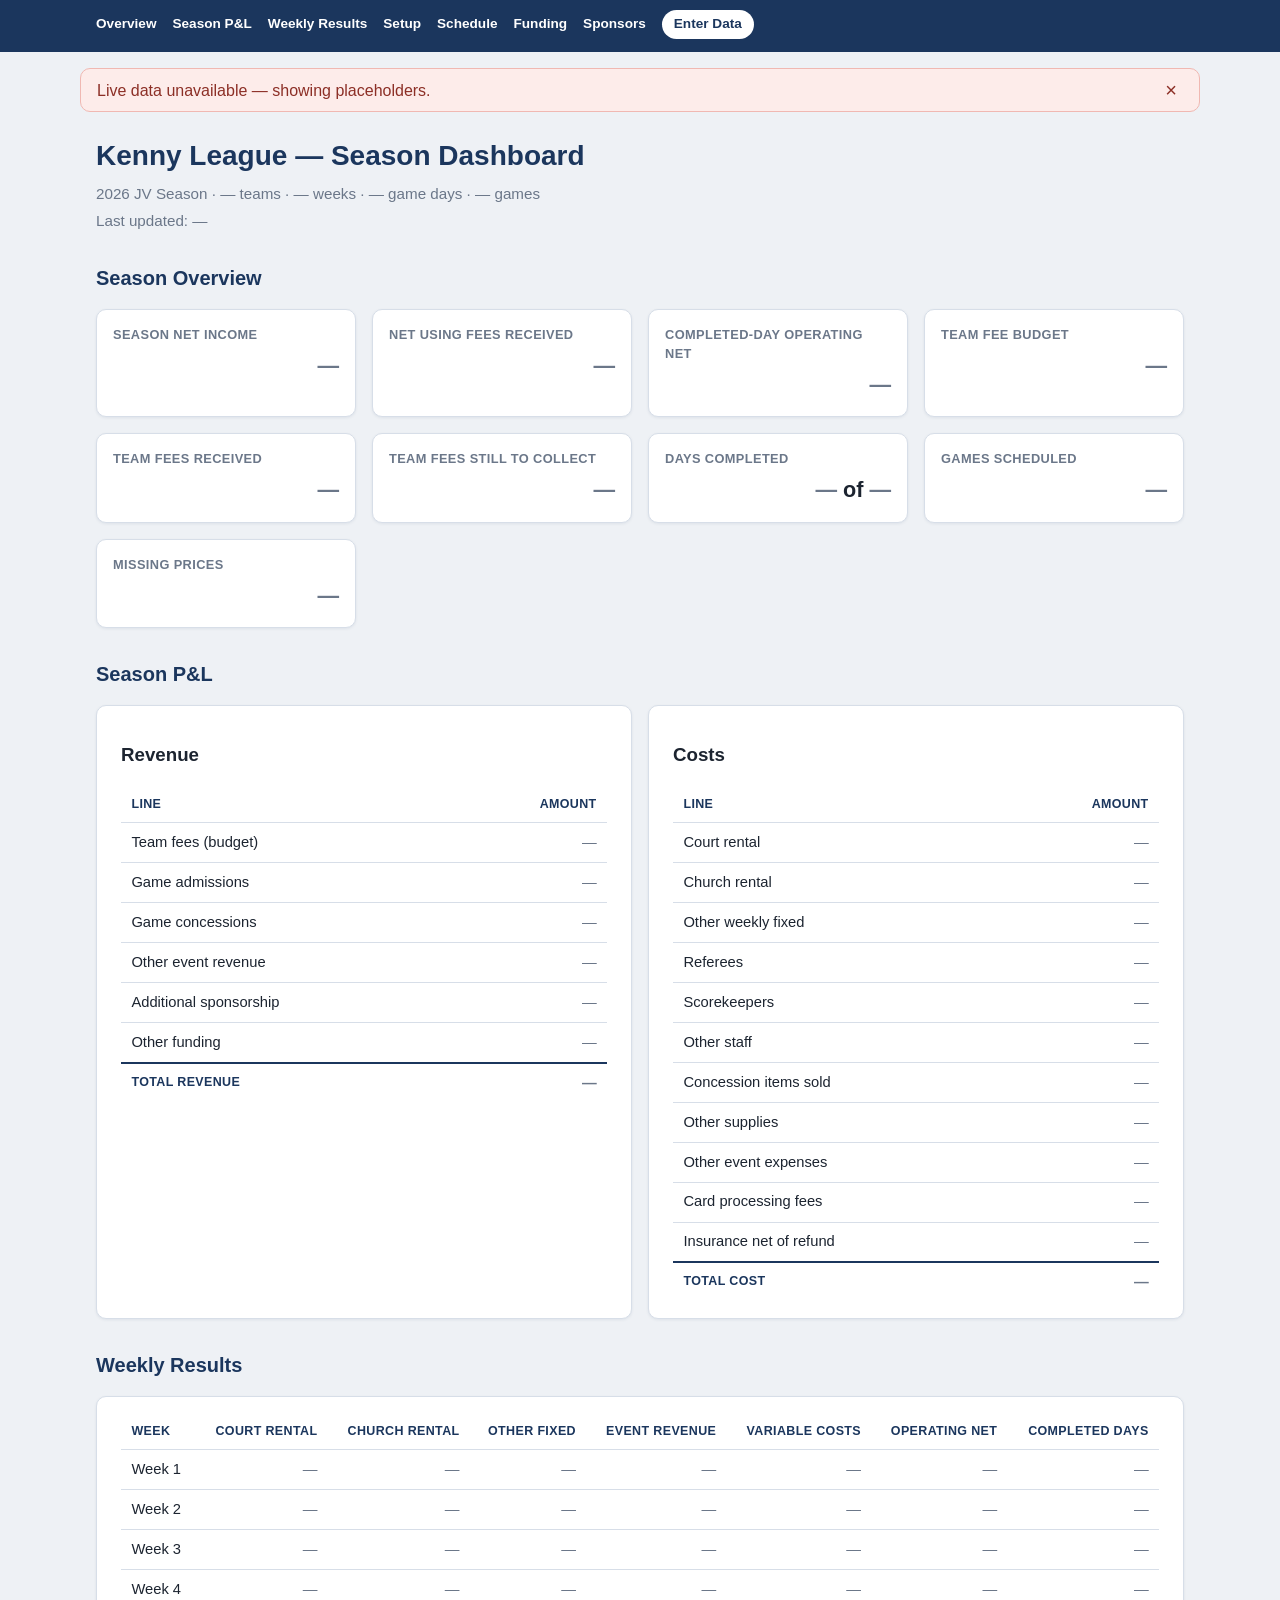
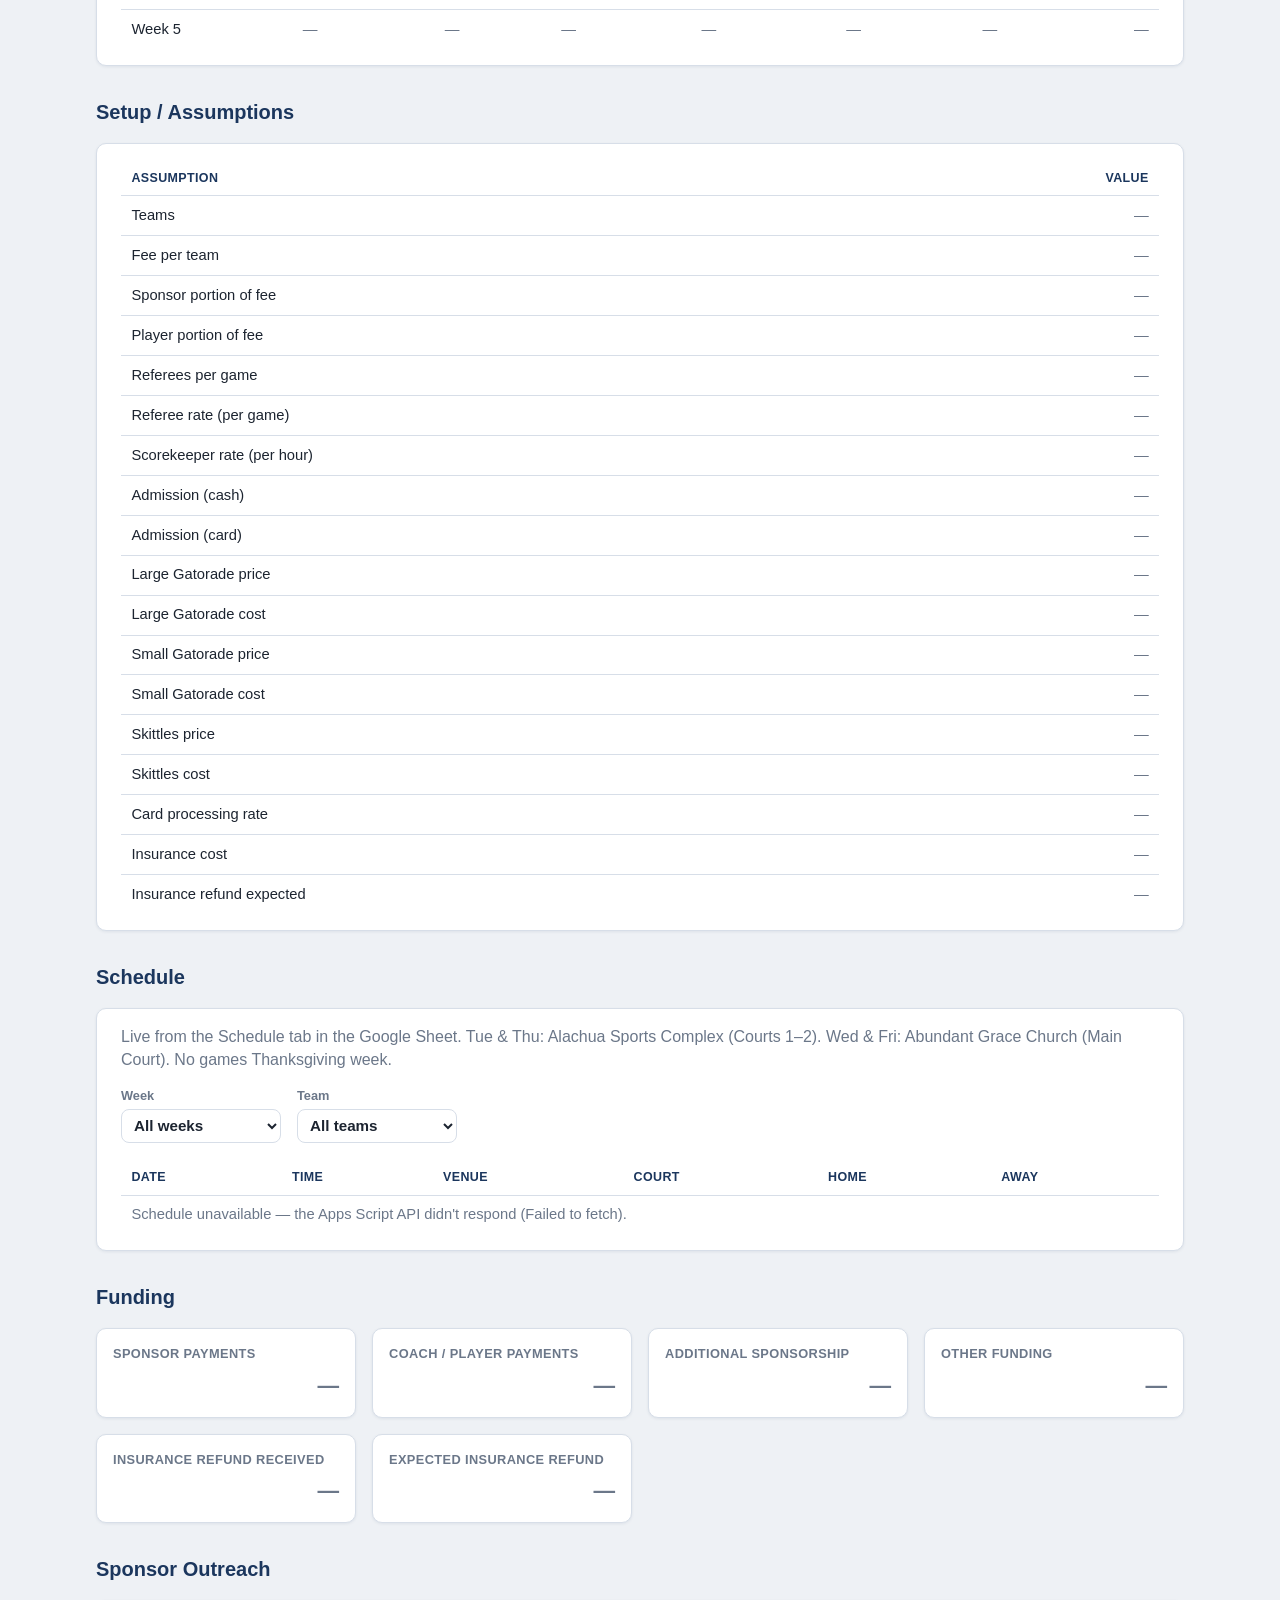
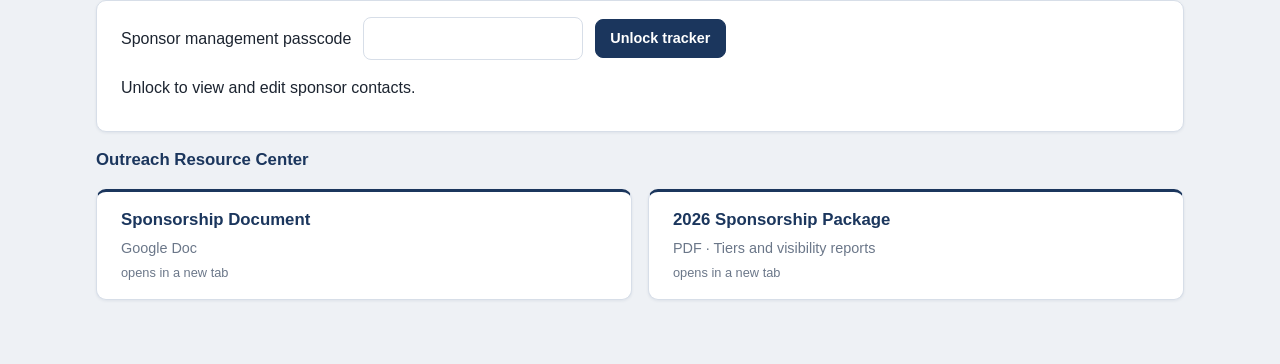
==== index.html @ 4130fac4 "Apps Script team docs, sponsors split, deploy guard" ====
<!DOCTYPE html>
<html lang="en">
<head>
  <meta charset="UTF-8">
  <meta name="viewport" content="width=device-width, initial-scale=1.0">
  <title>Kenny League — Season Dashboard</title>
  <link rel="stylesheet" href="style.css">
  <link rel="stylesheet" href="sponsors.css">
</head>
<body>
  <a class="skip-link" href="#main">Skip to content</a>

  <nav class="site-nav" aria-label="Section">
    <div class="site-nav-inner">
      <a href="#overview">Overview</a>
      <a href="#pnl">Season P&amp;L</a>
      <a href="#weekly">Weekly Results</a>
      <a href="#setup">Setup</a>
      <a href="#schedule">Schedule</a>
      <a href="#funding">Funding</a>
      <a href="#sponsors">Sponsors</a>
      <a href="inputs.html" class="nav-cta">Enter Data</a>
    </div>
  </nav>

  <div id="data-banner" class="data-banner" role="status" hidden>
    <p>Live data unavailable — showing placeholders.</p>
    <button type="button" id="data-banner-dismiss" aria-label="Dismiss">×</button>
  </div>

  <main id="main" class="page">
    <header class="page-header">
      <h1>Kenny League — Season Dashboard</h1>
      <p class="subtitle">
        2026 JV Season ·
        <span class="num placeholder" data-key="teams">—</span> teams ·
        <span class="num placeholder" data-key="weeks">—</span> weeks ·
        <span class="num placeholder" data-key="game_days">—</span> game days ·
        <span class="num placeholder" data-key="games">—</span> games
      </p>
      <p class="last-updated">Last updated: <span class="placeholder" data-key="last_updated">—</span></p>
    </header>

    <!-- ===== START: Season Overview ===== -->
    <section id="overview" class="section">
      <h2>Season Overview</h2>
      <div class="kpi-grid">
        <article class="kpi">
          <p class="kpi-label">Season Net Income</p>
          <p class="kpi-value num placeholder" data-key="season_net" data-signed>—</p>
        </article>
        <article class="kpi">
          <p class="kpi-label">Net Using Fees Received</p>
          <p class="kpi-value num placeholder" data-key="net_fees_received" data-signed>—</p>
        </article>
        <article class="kpi">
          <p class="kpi-label">Completed-Day Operating Net</p>
          <p class="kpi-value num placeholder" data-key="completed_day_net" data-signed>—</p>
        </article>
        <article class="kpi">
          <p class="kpi-label">Team Fee Budget</p>
          <p class="kpi-value num placeholder" data-key="team_fee_budget">—</p>
        </article>
        <article class="kpi">
          <p class="kpi-label">Team Fees Received</p>
          <p class="kpi-value num placeholder" data-key="team_fees_received">—</p>
        </article>
        <article class="kpi">
          <p class="kpi-label">Team Fees Still to Collect</p>
          <p class="kpi-value num placeholder" data-key="team_fees_to_collect">—</p>
        </article>
        <article class="kpi">
          <p class="kpi-label">Days Completed</p>
          <p class="kpi-value num">
            <span class="placeholder" data-key="days_completed">—</span>
            of
            <span class="placeholder" data-key="game_days">—</span>
          </p>
        </article>
        <article class="kpi">
          <p class="kpi-label">Games Scheduled</p>
          <p class="kpi-value num placeholder" data-key="games">—</p>
        </article>
        <article class="kpi">
          <p class="kpi-label">Missing Prices</p>
          <p class="kpi-value num placeholder" data-key="missing_prices">—</p>
        </article>
      </div>
    </section>
    <!-- ===== END: Season Overview ===== -->

    <!-- ===== START: Season P&L ===== -->
    <section id="pnl" class="section">
      <h2>Season P&amp;L</h2>
      <div class="split">
        <div class="card">
          <h3>Revenue</h3>
          <div class="table-wrap">
            <table>
              <thead>
                <tr>
                  <th>Line</th>
                  <th class="num">Amount</th>
                </tr>
              </thead>
              <tbody>
                <tr>
                  <td>Team fees (budget)</td>
                  <td class="num placeholder" data-key="rev_team_fees">—</td>
                </tr>
                <tr>
                  <td>Game admissions</td>
                  <td class="num placeholder" data-key="rev_admissions">—</td>
                </tr>
                <tr>
                  <td>Game concessions</td>
                  <td class="num placeholder" data-key="rev_concessions">—</td>
                </tr>
                <tr>
                  <td>Other event revenue</td>
                  <td class="num placeholder" data-key="rev_other_event">—</td>
                </tr>
                <tr>
                  <td>Additional sponsorship</td>
                  <td class="num placeholder" data-key="rev_add_sponsor">—</td>
                </tr>
                <tr>
                  <td>Other funding</td>
                  <td class="num placeholder" data-key="rev_other_funding">—</td>
                </tr>
                <tr class="total-row">
                  <th scope="row">Total revenue</th>
                  <td class="num placeholder" data-key="rev_total">—</td>
                </tr>
              </tbody>
            </table>
          </div>
        </div>
        <div class="card">
          <h3>Costs</h3>
          <div class="table-wrap">
            <table>
              <thead>
                <tr>
                  <th>Line</th>
                  <th class="num">Amount</th>
                </tr>
              </thead>
              <tbody>
                <tr>
                  <td>Court rental</td>
                  <td class="num placeholder" data-key="cost_court">—</td>
                </tr>
                <tr>
                  <td>Church rental</td>
                  <td class="num placeholder" data-key="cost_church">—</td>
                </tr>
                <tr>
                  <td>Other weekly fixed</td>
                  <td class="num placeholder" data-key="cost_other_fixed">—</td>
                </tr>
                <tr>
                  <td>Referees</td>
                  <td class="num placeholder" data-key="cost_referees">—</td>
                </tr>
                <tr>
                  <td>Scorekeepers</td>
                  <td class="num placeholder" data-key="cost_scorekeepers">—</td>
                </tr>
                <tr>
                  <td>Other staff</td>
                  <td class="num placeholder" data-key="cost_other_staff">—</td>
                </tr>
                <tr>
                  <td>Concession items sold</td>
                  <td class="num placeholder" data-key="cost_concession_items">—</td>
                </tr>
                <tr>
                  <td>Other supplies</td>
                  <td class="num placeholder" data-key="cost_supplies">—</td>
                </tr>
                <tr>
                  <td>Other event expenses</td>
                  <td class="num placeholder" data-key="cost_other_event">—</td>
                </tr>
                <tr>
                  <td>Card processing fees</td>
                  <td class="num placeholder" data-key="cost_card_fees">—</td>
                </tr>
                <tr>
                  <td>Insurance net of refund</td>
                  <td class="num placeholder" data-key="cost_insurance_net">—</td>
                </tr>
                <tr class="total-row">
                  <th scope="row">Total cost</th>
                  <td class="num placeholder" data-key="cost_total">—</td>
                </tr>
              </tbody>
            </table>
          </div>
        </div>
      </div>
    </section>
    <!-- ===== END: Season P&L ===== -->

    <!-- ===== START: Weekly Results ===== -->
    <section id="weekly" class="section">
      <h2>Weekly Results</h2>
      <div class="card">
        <div class="table-wrap">
          <table>
            <thead>
              <tr>
                <th>Week</th>
                <th class="num">Court rental</th>
                <th class="num">Church rental</th>
                <th class="num">Other fixed</th>
                <th class="num">Event revenue</th>
                <th class="num">Variable costs</th>
                <th class="num">Operating net</th>
                <th class="num">Completed days</th>
              </tr>
            </thead>
            <tbody>
              <tr>
                <td>Week 1</td>
                <td class="num placeholder" data-key="w1_court">—</td>
                <td class="num placeholder" data-key="w1_church">—</td>
                <td class="num placeholder" data-key="w1_other_fixed">—</td>
                <td class="num placeholder" data-key="w1_event_revenue">—</td>
                <td class="num placeholder" data-key="w1_variable_costs">—</td>
                <td class="num placeholder" data-key="w1_operating_net" data-signed>—</td>
                <td class="num placeholder" data-key="w1_completed_days">—</td>
              </tr>
              <tr>
                <td>Week 2</td>
                <td class="num placeholder" data-key="w2_court">—</td>
                <td class="num placeholder" data-key="w2_church">—</td>
                <td class="num placeholder" data-key="w2_other_fixed">—</td>
                <td class="num placeholder" data-key="w2_event_revenue">—</td>
                <td class="num placeholder" data-key="w2_variable_costs">—</td>
                <td class="num placeholder" data-key="w2_operating_net" data-signed>—</td>
                <td class="num placeholder" data-key="w2_completed_days">—</td>
              </tr>
              <tr>
                <td>Week 3</td>
                <td class="num placeholder" data-key="w3_court">—</td>
                <td class="num placeholder" data-key="w3_church">—</td>
                <td class="num placeholder" data-key="w3_other_fixed">—</td>
                <td class="num placeholder" data-key="w3_event_revenue">—</td>
                <td class="num placeholder" data-key="w3_variable_costs">—</td>
                <td class="num placeholder" data-key="w3_operating_net" data-signed>—</td>
                <td class="num placeholder" data-key="w3_completed_days">—</td>
              </tr>
              <tr>
                <td>Week 4</td>
                <td class="num placeholder" data-key="w4_court">—</td>
                <td class="num placeholder" data-key="w4_church">—</td>
                <td class="num placeholder" data-key="w4_other_fixed">—</td>
                <td class="num placeholder" data-key="w4_event_revenue">—</td>
                <td class="num placeholder" data-key="w4_variable_costs">—</td>
                <td class="num placeholder" data-key="w4_operating_net" data-signed>—</td>
                <td class="num placeholder" data-key="w4_completed_days">—</td>
              </tr>
              <tr>
                <td>Week 5</td>
                <td class="num placeholder" data-key="w5_court">—</td>
                <td class="num placeholder" data-key="w5_church">—</td>
                <td class="num placeholder" data-key="w5_other_fixed">—</td>
                <td class="num placeholder" data-key="w5_event_revenue">—</td>
                <td class="num placeholder" data-key="w5_variable_costs">—</td>
                <td class="num placeholder" data-key="w5_operating_net" data-signed>—</td>
                <td class="num placeholder" data-key="w5_completed_days">—</td>
              </tr>
            </tbody>
          </table>
        </div>
      </div>
    </section>
    <!-- ===== END: Weekly Results ===== -->

    <!-- ===== START: Setup / Assumptions ===== -->
    <section id="setup" class="section">
      <h2>Setup / Assumptions</h2>
      <div class="card">
        <div class="table-wrap">
          <table>
            <thead>
              <tr>
                <th>Assumption</th>
                <th class="num">Value</th>
              </tr>
            </thead>
            <tbody>
              <tr>
                <td>Teams</td>
                <td class="num placeholder" data-key="teams">—</td>
              </tr>
              <tr>
                <td>Fee per team</td>
                <td class="num placeholder" data-key="fee_per_team">—</td>
              </tr>
              <tr>
                <td>Sponsor portion of fee</td>
                <td class="num placeholder" data-key="sponsor_portion">—</td>
              </tr>
              <tr>
                <td>Player portion of fee</td>
                <td class="num placeholder" data-key="player_portion">—</td>
              </tr>
              <tr>
                <td>Referees per game</td>
                <td class="num placeholder" data-key="refs_per_game">—</td>
              </tr>
              <tr>
                <td>Referee rate (per game)</td>
                <td class="num placeholder" data-key="ref_rate">—</td>
              </tr>
              <tr>
                <td>Scorekeeper rate (per hour)</td>
                <td class="num placeholder" data-key="scorekeeper_rate">—</td>
              </tr>
              <tr>
                <td>Admission (cash)</td>
                <td class="num placeholder" data-key="admission_cash">—</td>
              </tr>
              <tr>
                <td>Admission (card)</td>
                <td class="num placeholder" data-key="admission_card">—</td>
              </tr>
              <tr>
                <td>Large Gatorade price</td>
                <td class="num placeholder" data-key="lg_gatorade_price">—</td>
              </tr>
              <tr>
                <td>Large Gatorade cost</td>
                <td class="num placeholder" data-key="lg_gatorade_cost">—</td>
              </tr>
              <tr>
                <td>Small Gatorade price</td>
                <td class="num placeholder" data-key="sm_gatorade_price">—</td>
              </tr>
              <tr>
                <td>Small Gatorade cost</td>
                <td class="num placeholder" data-key="sm_gatorade_cost">—</td>
              </tr>
              <tr>
                <td>Skittles price</td>
                <td class="num placeholder" data-key="skittles_price">—</td>
              </tr>
              <tr>
                <td>Skittles cost</td>
                <td class="num placeholder" data-key="skittles_cost">—</td>
              </tr>
              <tr>
                <td>Card processing rate</td>
                <td class="num placeholder" data-key="card_rate">—</td>
              </tr>
              <tr>
                <td>Insurance cost</td>
                <td class="num placeholder" data-key="insurance_cost">—</td>
              </tr>
              <tr>
                <td>Insurance refund expected</td>
                <td class="num placeholder" data-key="insurance_refund_expected">—</td>
              </tr>
            </tbody>
          </table>
        </div>
      </div>
    </section>
    <!-- ===== END: Setup / Assumptions ===== -->

    <!-- ===== START: Schedule Summary ===== -->
    <section id="schedule" class="section">
      <h2>Schedule</h2>
      <div class="card">
        <p class="note">Live from the Schedule tab in the Google Sheet. Tue &amp; Thu: Alachua Sports Complex (Courts 1–2). Wed &amp; Fri: Abundant Grace Church (Main Court). No games Thanksgiving week.</p>
        <div class="sched-filters">
          <label>Week
            <select id="sched-week"><option value="">All weeks</option></select>
          </label>
          <label>Team
            <select id="sched-team"><option value="">All teams</option></select>
          </label>
          <span id="sched-count" class="sched-count"></span>
        </div>
        <div class="table-wrap">
          <table class="sched-table">
            <thead>
              <tr>
                <th>Date</th>
                <th>Time</th>
                <th>Venue</th>
                <th>Court</th>
                <th>Home</th>
                <th>Away</th>
              </tr>
            </thead>
            <tbody id="sched-body">
              <tr><td colspan="6" class="placeholder">Schedule loads from the live sheet…</td></tr>
            </tbody>
          </table>
        </div>
      </div>
    </section>
    <!-- ===== END: Schedule Summary ===== -->

    <!-- ===== START: Funding ===== -->
    <section id="funding" class="section">
      <h2>Funding</h2>
      <div class="kpi-grid">
        <article class="kpi">
          <p class="kpi-label">Sponsor payments</p>
          <p class="kpi-value num placeholder" data-key="pay_sponsors_fees">—</p>
        </article>
        <article class="kpi">
          <p class="kpi-label">Coach / player payments</p>
          <p class="kpi-value num placeholder" data-key="pay_players_fees">—</p>
        </article>
        <article class="kpi">
          <p class="kpi-label">Additional sponsorship</p>
          <p class="kpi-value num placeholder" data-key="pay_add_sponsor">—</p>
        </article>
        <article class="kpi">
          <p class="kpi-label">Other funding</p>
          <p class="kpi-value num placeholder" data-key="pay_other_funding">—</p>
        </article>
        <article class="kpi">
          <p class="kpi-label">Insurance refund received</p>
          <p class="kpi-value num placeholder" data-key="pay_insurance_refund">—</p>
        </article>
        <article class="kpi">
          <p class="kpi-label">Expected insurance refund</p>
          <p class="kpi-value num placeholder" data-key="pay_expected_refund">—</p>
        </article>
      </div>
    </section>
    <!-- ===== END: Funding ===== -->

    <!-- ===== START: Sponsors ===== -->
    <section id="sponsors" class="section">
      <h2>Sponsor Outreach</h2>
      <div class="card sponsor-lock">
        <form id="sponsor-unlock">
          <label for="sponsor-passcode">Sponsor management passcode</label>
          <input id="sponsor-passcode" type="password" autocomplete="current-password" required>
          <button class="btn btn-primary">Unlock tracker</button>
        </form>
        <button id="sponsor-lock" class="btn" type="button" hidden>Lock tracker</button>
        <p id="sponsor-message" role="status">Unlock to view and edit sponsor contacts.</p>
      </div>
      <div id="sponsor-private" hidden>
      <button id="sponsor-add" class="btn btn-primary" type="button">Add sponsor</button>
      <form id="sponsor-editor" class="card" hidden>
        <h3 id="sponsor-editor-title">Edit sponsor</h3>
        <div class="sponsor-edit-grid">
          <label>Business / Sponsor<input name="business" required maxlength="200"></label>
          <label>Contact<input name="contact" maxlength="200"></label>
          <label>Email / Phone<input name="communication" maxlength="300"></label>
          <label>Stage<input name="stage" maxlength="100" list="sponsor-stages"></label>
          <label>Next follow-up<input name="followup" type="date"></label>
          <label>Notes<textarea name="notes" maxlength="4000"></textarea></label>
        </div>
        <datalist id="sponsor-stages"></datalist>
        <button class="btn btn-primary" type="submit">Save sponsor</button>
        <button class="btn" id="sponsor-cancel" type="button">Cancel</button>
      </form>
      <h3 class="sponsor-heading">Sponsor CRM &amp; Outreach Pipeline</h3>
      <div class="card sponsor-crm">
        <div class="sponsor-filters">
          <label for="sponsor-search">Search sponsors
            <input id="sponsor-search" type="search" placeholder="Business, contact, or notes" autocomplete="off">
          </label>
          <label for="sponsor-status">Outreach status
            <select id="sponsor-status">
              <option value="">All statuses</option>
              <option value="Prospect">Prospect</option>
              <option value="Contacted">Contacted</option>
              
              <option value="Committed">Committed</option>
              
              <option value="Declined">Declined</option>
            </select>
          </label>
          <button type="button" class="btn" id="sponsor-followups" aria-pressed="false">Follow-Ups Due</button>
        </div>
        <div class="table-wrap">
          <table class="sponsor-table">
            <caption class="sponsor-caption">Sponsor directory</caption>
            <thead>
              <tr>
                <th scope="col">Business name</th>
                <th scope="col">Contact person</th>
                <th scope="col">Email / Phone</th>
                <th scope="col">Outreach status</th>
                <th scope="col">Next follow-up</th>
                <th scope="col">Notes</th><th scope="col">Action</th>
              </tr>
            </thead>
            <tbody id="sponsor-crm-body">
              <tr>
                <td colspan="6" class="placeholder">Loading sponsor directory…</td>
              </tr>
            </tbody>
          </table>
        </div>
      </div>

      </div>
      <h3 class="sponsor-heading">Outreach Resource Center</h3>
      <!-- Add another resource by copying a link below. The grid wraps a third card automatically. -->
      <div class="sponsor-resource-grid">
        <a class="card sponsor-resource" href="https://docs.google.com/document/d/1y1FXJgGzikpaiGQrJhbI_9LvJQBFaKvs63prGwcVMIY/edit" target="_blank" rel="noopener noreferrer">
          <h3>Sponsorship Document</h3>
          <p>Google Doc <span class="sponsor-resource-hint">opens in a new tab</span></p>
        </a>
        <a class="card sponsor-resource" href="assets/gms-jv-sponsorship-package.pdf" target="_blank" rel="noopener noreferrer">
          <h3>2026 Sponsorship Package</h3>
          <p>PDF · Tiers and visibility reports <span class="sponsor-resource-hint">opens in a new tab</span></p>
        </a>
      </div>
    </section>
    <!-- ===== END: Sponsors ===== -->
  </main>

  <script src="config.js"></script>
  <script src="app.js"></script>
  <script src="sponsors.js"></script>
</body>
</html>
---- style.css ----
:root {
  --color-bg: #eef1f5;
  --color-surface: #ffffff;
  --color-navy: #1b365d;
  --color-navy-hover: #152a49;
  --color-text: #1c2430;
  --color-muted: #6b7789;
  --color-border: #d7dee8;
  --color-positive: #1a7f4b;
  --color-negative: #c0392b;
  --color-warning-bg: #fff4cc;
  --color-warning-text: #8a6d00;
  --color-warning-border: #e6c84a;
  --color-banner-bg: #fdecea;
  --color-banner-text: #8c2f26;
  --color-banner-border: #f0b8b2;
  --space-xs: 0.35rem;
  --space-sm: 0.6rem;
  --space-md: 1rem;
  --space-lg: 1.5rem;
  --space-xl: 2rem;
  --radius: 10px;
  --shadow: 0 1px 3px rgba(27, 54, 93, 0.08);
  --nav-height: 3.25rem;
  --max-width: 1120px;
  --font: "Segoe UI", Tahoma, Geneva, Verdana, sans-serif;
}

*,
*::before,
*::after {
  box-sizing: border-box;
}

html {
  scroll-behavior: smooth;
}

body {
  margin: 0;
  font-family: var(--font);
  color: var(--color-text);
  background: var(--color-bg);
  line-height: 1.45;
}

a {
  color: var(--color-navy);
}

.skip-link {
  position: absolute;
  left: -999px;
  top: 0;
}

.skip-link:focus {
  left: var(--space-md);
  top: var(--space-sm);
  z-index: 20;
  background: var(--color-surface);
  padding: var(--space-sm) var(--space-md);
}

.site-nav {
  position: sticky;
  top: 0;
  z-index: 10;
  background: var(--color-navy);
  min-height: var(--nav-height);
}

.site-nav-inner {
  max-width: var(--max-width);
  margin: 0 auto;
  display: flex;
  flex-wrap: wrap;
  align-items: center;
  gap: var(--space-sm) var(--space-md);
  padding: var(--space-sm) var(--space-md);
}

.site-nav a {
  color: #fff;
  text-decoration: none;
  font-size: 0.85rem;
  font-weight: 600;
  white-space: nowrap;
}

.site-nav a:hover,
.site-nav a:focus {
  text-decoration: underline;
}

.data-banner {
  display: none;
  max-width: var(--max-width);
  margin: var(--space-md) auto 0;
  padding: var(--space-sm) var(--space-md);
  background: var(--color-banner-bg);
  color: var(--color-banner-text);
  border: 1px solid var(--color-banner-border);
  border-radius: var(--radius);
  align-items: center;
  justify-content: space-between;
  gap: var(--space-md);
}

.data-banner.is-visible {
  display: flex;
}

.data-banner p {
  margin: 0;
}

.data-banner button {
  border: 0;
  background: transparent;
  color: var(--color-banner-text);
  font-size: 1.25rem;
  cursor: pointer;
  line-height: 1;
}

.page {
  max-width: var(--max-width);
  margin: 0 auto;
  padding: var(--space-lg) var(--space-md) var(--space-xl);
}

.page-header {
  margin-bottom: var(--space-xl);
}

.page-header h1 {
  margin: 0 0 var(--space-xs);
  color: var(--color-navy);
  font-size: 1.75rem;
}

.subtitle,
.last-updated {
  margin: 0;
  color: var(--color-muted);
  font-size: 0.95rem;
}

.last-updated {
  margin-top: var(--space-xs);
}

.section {
  margin-bottom: var(--space-xl);
}

.section h2 {
  margin: 0 0 var(--space-md);
  color: var(--color-navy);
  font-size: 1.25rem;
}

.card {
  background: var(--color-surface);
  border: 1px solid var(--color-border);
  border-radius: var(--radius);
  box-shadow: var(--shadow);
  padding: var(--space-md) var(--space-lg);
}

.kpi-grid {
  display: grid;
  grid-template-columns: repeat(4, 1fr);
  gap: var(--space-md);
}

.kpi {
  background: var(--color-surface);
  border: 1px solid var(--color-border);
  border-radius: var(--radius);
  box-shadow: var(--shadow);
  padding: var(--space-md);
}

.kpi-label {
  margin: 0 0 var(--space-xs);
  font-size: 0.8rem;
  font-weight: 600;
  color: var(--color-muted);
  text-transform: uppercase;
  letter-spacing: 0.03em;
}

.kpi-value {
  margin: 0;
  font-size: 1.35rem;
  font-weight: 700;
  font-variant-numeric: tabular-nums;
  text-align: right;
}

.split {
  display: grid;
  grid-template-columns: 1fr 1fr;
  gap: var(--space-md);
}

.table-wrap {
  overflow-x: auto;
}

table {
  width: 100%;
  border-collapse: collapse;
  font-size: 0.92rem;
}

th,
td {
  padding: 0.55rem 0.65rem;
  border-bottom: 1px solid var(--color-border);
  text-align: left;
  vertical-align: top;
}

th {
  color: var(--color-navy);
  font-size: 0.78rem;
  text-transform: uppercase;
  letter-spacing: 0.03em;
}

td.num,
th.num,
.num {
  text-align: right;
  font-variant-numeric: tabular-nums;
  white-space: nowrap;
}

tbody tr:last-child th,
tbody tr:last-child td,
tfoot th,
tfoot td {
  border-bottom: 0;
}

.total-row th,
.total-row td {
  font-weight: 700;
  border-top: 2px solid var(--color-navy);
}

.muted,
.placeholder {
  color: var(--color-muted);
}

.positive {
  color: var(--color-positive);
}

.negative {
  color: var(--color-negative);
}

.warn-badge {
  display: inline-block;
  background: var(--color-warning-bg);
  color: var(--color-warning-text);
  border: 1px solid var(--color-warning-border);
  border-radius: 999px;
  padding: 0.1rem 0.55rem;
  font-size: 0.78rem;
  font-weight: 600;
  white-space: nowrap;
}

.note {
  margin: 0 0 var(--space-md);
  color: var(--color-muted);
}

.owner {
  margin: 0;
  color: var(--color-muted);
  font-size: 0.9rem;
}

.workstream-grid {
  display: grid;
  grid-template-columns: 1fr 1fr;
  gap: var(--space-md);
}

.ws-card h3 {
  margin: 0 0 var(--space-xs);
  color: var(--color-navy);
}

.ws-placeholder {
  margin: var(--space-md) 0 0;
  color: var(--color-muted);
  font-size: 0.9rem;
}

@media (max-width: 900px) {
  .kpi-grid {
    grid-template-columns: 1fr 1fr;
  }

  .split,
  .workstream-grid {
    grid-template-columns: 1fr;
  }
}

@media (max-width: 560px) {
  .kpi-grid {
    grid-template-columns: 1fr;
  }

  .page-header h1 {
    font-size: 1.4rem;
  }
}

/* ===== START: Enter Data page (inputs.html) ===== */
.inputs-page [hidden] { display: none !important; }
.site-nav a.nav-cta {
  background: #fff;
  color: var(--color-navy);
  padding: 0.3rem 0.75rem;
  border-radius: 999px;
}
.site-nav a.nav-cta:hover,
.site-nav a.nav-cta:focus { text-decoration: none; background: var(--color-warning-bg); }

.btn {
  font: inherit;
  font-size: 0.9rem;
  font-weight: 600;
  padding: 0.5rem 0.9rem;
  border-radius: 8px;
  border: 1px solid var(--color-border);
  background: var(--color-surface);
  color: var(--color-navy);
  cursor: pointer;
}
.btn:hover:not(:disabled) { border-color: var(--color-navy); }
.btn:disabled { opacity: 0.45; cursor: not-allowed; }
.btn-primary { background: var(--color-navy); border-color: var(--color-navy); color: #fff; }
.btn-primary:hover:not(:disabled) { background: var(--color-navy-hover); }
.btn-link { border: 0; background: none; text-decoration: underline; padding: 0.25rem; }

.inputs-page .page { padding-bottom: 6rem; }

.in-lock { margin-bottom: var(--space-md); }
.in-lock-form { display: grid; gap: var(--space-xs); }
.in-lock-row { display: flex; gap: var(--space-sm); }
.in-lock-row input { flex: 1; min-width: 0; }
.in-remember { font-size: 0.85rem; color: var(--color-muted); }
.in-unlocked { display: flex; align-items: center; justify-content: space-between; color: var(--color-positive); font-weight: 600; }

.in-status {
  margin-bottom: var(--space-md);
  padding: var(--space-sm) var(--space-md);
  border-radius: var(--radius);
  border: 1px solid var(--color-border);
  background: var(--color-surface);
  font-weight: 600;
}
.in-status.is-ok { border-color: var(--color-positive); color: var(--color-positive); }
.in-status.is-error { border-color: var(--color-banner-border); background: var(--color-banner-bg); color: var(--color-banner-text); }

.in-tabs {
  display: flex;
  gap: var(--space-xs);
  overflow-x: auto;
  margin-bottom: var(--space-md);
  border-bottom: 2px solid var(--color-border);
}
.in-tab {
  font: inherit;
  font-weight: 600;
  font-size: 0.9rem;
  white-space: nowrap;
  padding: 0.6rem 0.9rem;
  border: 0;
  background: none;
  color: var(--color-muted);
  border-bottom: 3px solid transparent;
  margin-bottom: -2px;
  cursor: pointer;
}
.in-tab.is-active { color: var(--color-navy); border-bottom-color: var(--color-navy); }

.in-day-bar { display: flex; gap: var(--space-sm); align-items: center; margin-bottom: var(--space-md); padding: var(--space-sm); }
.in-day-bar select { flex: 1; min-width: 0; font: inherit; font-size: 1rem; padding: 0.5rem; border: 1px solid var(--color-border); border-radius: 8px; background: #fff; }
.in-day-bar .btn { font-size: 1.2rem; padding: 0.35rem 0.8rem; }
.in-day-summary { margin-bottom: var(--space-sm); }

.in-groups { display: grid; gap: var(--space-md); }
.in-group { margin: 0; }
.in-group legend { font-weight: 700; color: var(--color-navy); padding: 0 var(--space-xs); }
.in-grid { display: grid; grid-template-columns: repeat(auto-fill, minmax(220px, 1fr)); gap: var(--space-md); }

.in-field { display: grid; gap: 0.25rem; align-content: start; }
.in-label { font-size: 0.85rem; font-weight: 600; }
.in-hint { margin: 0; font-size: 0.75rem; color: var(--color-muted); }
.in-input-row {
  display: flex;
  align-items: center;
  border: 1px solid var(--color-warning-border);
  background: var(--color-warning-bg);   /* yellow = editable, same as the sheet */
  border-radius: 8px;
  overflow: hidden;
}
.in-input-row input,
.in-lock-row input {
  font: inherit;
  font-size: 1rem;
  padding: 0.5rem 0.6rem;
  border: 0;
  background: transparent;
  width: 100%;
  min-width: 0;
  font-variant-numeric: tabular-nums;
}
.in-lock-row input { border: 1px solid var(--color-border); border-radius: 8px; background: #fff; }
.in-affix { padding: 0 0.5rem; color: var(--color-muted); font-weight: 600; }
.in-field.is-changed .in-input-row { border-color: var(--color-navy); box-shadow: 0 0 0 2px rgba(27, 54, 93, 0.25); background: #fff; }
.in-field.is-invalid .in-input-row { border-color: var(--color-negative); box-shadow: 0 0 0 2px rgba(192, 57, 43, 0.2); }
.in-field.is-bool { align-content: center; }
.in-bool-label { display: flex; align-items: center; gap: 0.5rem; font-weight: 600; cursor: pointer; }
.in-bool-label input { width: 1.25rem; height: 1.25rem; }
.in-field.is-bool.is-changed .in-bool-label { color: var(--color-navy); text-decoration: underline; }

.in-rent-table td { min-width: 9rem; }
.in-rent-table .in-input-row input { text-align: right; }

.in-loading { color: var(--color-muted); }

.in-savebar {
  position: fixed;
  left: 0;
  right: 0;
  bottom: 0;
  z-index: 15;
  background: var(--color-surface);
  border-top: 1px solid var(--color-border);
  box-shadow: 0 -2px 8px rgba(27, 54, 93, 0.08);
}
.in-savebar.is-dirty { border-top: 3px solid var(--color-navy); }
.in-savebar-inner {
  max-width: var(--max-width);
  margin: 0 auto;
  padding: var(--space-sm) var(--space-md);
  display: flex;
  align-items: center;
  justify-content: space-between;
  gap: var(--space-sm);
  font-weight: 600;
}
.in-savebar-actions { display: flex; gap: var(--space-sm); }

@media (max-width: 560px) {
  .in-grid { grid-template-columns: 1fr 1fr; gap: var(--space-sm); }
  .in-savebar-inner { flex-direction: column; align-items: stretch; }
  .in-savebar-actions .btn { flex: 1; }
}
.in-readonly { display: block; padding: 0.5rem 0.6rem; text-align: right; font-variant-numeric: tabular-nums; color: var(--color-muted); background: var(--color-bg); border-radius: 8px; }
.in-auto { font-size: 0.7rem; font-weight: 600; text-transform: uppercase; background: var(--color-bg); color: var(--color-muted); padding: 0.05rem 0.4rem; border-radius: 999px; margin-left: 0.25rem; }
/* ===== END: Enter Data page ===== */

/* ===== START: Schedule section ===== */
.sched-filters { display: flex; flex-wrap: wrap; align-items: end; gap: var(--space-md); margin: var(--space-sm) 0 var(--space-md); }
.sched-filters label { display: grid; gap: 0.2rem; font-size: 0.8rem; font-weight: 600; color: var(--color-muted); }
.sched-filters select { font: inherit; font-size: 0.95rem; padding: 0.4rem 0.5rem; border: 1px solid var(--color-border); border-radius: 8px; background: #fff; color: var(--color-text); min-width: 10rem; }
.sched-count { font-size: 0.85rem; color: var(--color-muted); margin-left: auto; }
.sched-table td { white-space: nowrap; }
.sched-table tr.sched-newday td { border-top: 2px solid var(--color-border); }
.sched-hl { font-weight: 700; color: var(--color-navy); }
/* ===== END: Schedule section ===== */
---- sponsors.css ----
/* Sponsors section styles (owner: Brianna). Shared variables/cards/buttons live in style.css. */

/* ===== START: Sponsorship Management Hub ===== */
.sponsor-heading {
  margin: var(--space-lg) 0 var(--space-md);
  color: var(--color-navy);
  font-size: 1.05rem;
}

.section > .sponsor-heading:first-of-type {
  margin-top: 0;
}

.sponsor-overview-note {
  margin-top: var(--space-md);
}

.sponsor-existing {
  margin-top: var(--space-md);
}

.sponsor-existing .sponsor-heading {
  margin: 0 0 var(--space-sm);
  font-size: 0.95rem;
}

.sponsor-existing-list {
  display: grid;
  grid-template-columns: repeat(3, 1fr);
  gap: var(--space-md);
  margin: 0;
}

.sponsor-existing-list div {
  min-width: 0;
}

.sponsor-existing-list dt {
  margin: 0 0 var(--space-xs);
  font-size: 0.8rem;
  font-weight: 600;
  color: var(--color-muted);
  text-transform: uppercase;
  letter-spacing: 0.03em;
}

.sponsor-existing-list dd {
  margin: 0;
  font-size: 1.15rem;
  font-weight: 700;
}

.sponsor-crm {
  padding-bottom: var(--space-sm);
}

.sponsor-filters {
  display: flex;
  flex-wrap: wrap;
  align-items: end;
  gap: var(--space-md);
  margin-bottom: var(--space-md);
}

.sponsor-filters label {
  display: grid;
  gap: 0.2rem;
  flex: 1 1 12rem;
  font-size: 0.8rem;
  font-weight: 600;
  color: var(--color-muted);
}

.sponsor-filters input,
.sponsor-filters select {
  font: inherit;
  font-size: 0.95rem;
  font-weight: 400;
  color: var(--color-text);
  width: 100%;
  padding: 0.4rem 0.5rem;
  border: 1px solid var(--color-border);
  border-radius: 8px;
  background: var(--color-surface);
}

.sponsor-filters input:focus,
.sponsor-filters select:focus,
.sponsor-filters .btn:focus-visible,
.sponsor-resource:focus-visible {
  outline: 2px solid var(--color-navy);
  outline-offset: 2px;
}

.sponsor-filters .btn {
  flex: 0 0 auto;
}

.sponsor-filters .btn[aria-pressed="true"] {
  background: var(--color-navy);
  border-color: var(--color-navy);
  color: #fff;
}

.sponsor-caption {
  position: absolute;
  width: 1px;
  height: 1px;
  padding: 0;
  margin: -1px;
  overflow: hidden;
  clip: rect(0, 0, 0, 0);
  white-space: nowrap;
  border: 0;
}

.sponsor-table th,
.sponsor-table td {
  white-space: nowrap;
}

.sponsor-table td:last-child {
  white-space: normal;
  min-width: 12rem;
}

.sponsor-resource-grid {
  display: grid;
  grid-template-columns: repeat(auto-fit, minmax(16rem, 1fr));
  gap: var(--space-md);
}

.sponsor-resource {
  display: block;
  text-decoration: none;
  color: inherit;
  border-top: 3px solid var(--color-navy);
}

.sponsor-resource:hover,
.sponsor-resource:focus {
  border-color: var(--color-navy);
  box-shadow: 0 4px 12px rgba(27, 54, 93, 0.12);
}

.sponsor-resource h3 {
  margin: 0 0 var(--space-xs);
  color: var(--color-navy);
  font-size: 1.05rem;
}

.sponsor-resource p {
  margin: 0;
  color: var(--color-muted);
  font-size: 0.9rem;
}

.sponsor-resource-hint {
  display: block;
  margin-top: var(--space-xs);
  font-size: 0.8rem;
}

@media (max-width: 700px) {
  .sponsor-existing-list {
    grid-template-columns: 1fr;
  }

  .sponsor-filters .btn {
    flex: 1 1 100%;
  }
}
/* ===== END: Sponsorship Management Hub ===== */

/* START: Sponsor Pipeline editor */
#sponsors [hidden] { display:none !important; }
#sponsors .sponsor-lock { margin-bottom:var(--space-md); }
#sponsors #sponsor-unlock { display:flex; flex-wrap:wrap; align-items:center; gap:0.75rem; }
#sponsors .sponsor-edit-grid { display:grid; grid-template-columns:repeat(auto-fit,minmax(230px,1fr)); gap:1rem; margin-bottom:1rem; }
#sponsors .sponsor-edit-grid label { display:grid; gap:0.35rem; }
#sponsors input, #sponsors textarea { font:inherit; padding:0.55rem; border:1px solid var(--color-border); border-radius:8px; max-width:100%; }
#sponsors textarea { min-height:6rem; }
#sponsors #sponsor-editor { margin:1rem 0; }
#sponsors .sponsor-table td:nth-child(6) { white-space:pre-wrap; min-width:12rem; }
/* END: Sponsor Pipeline editor */
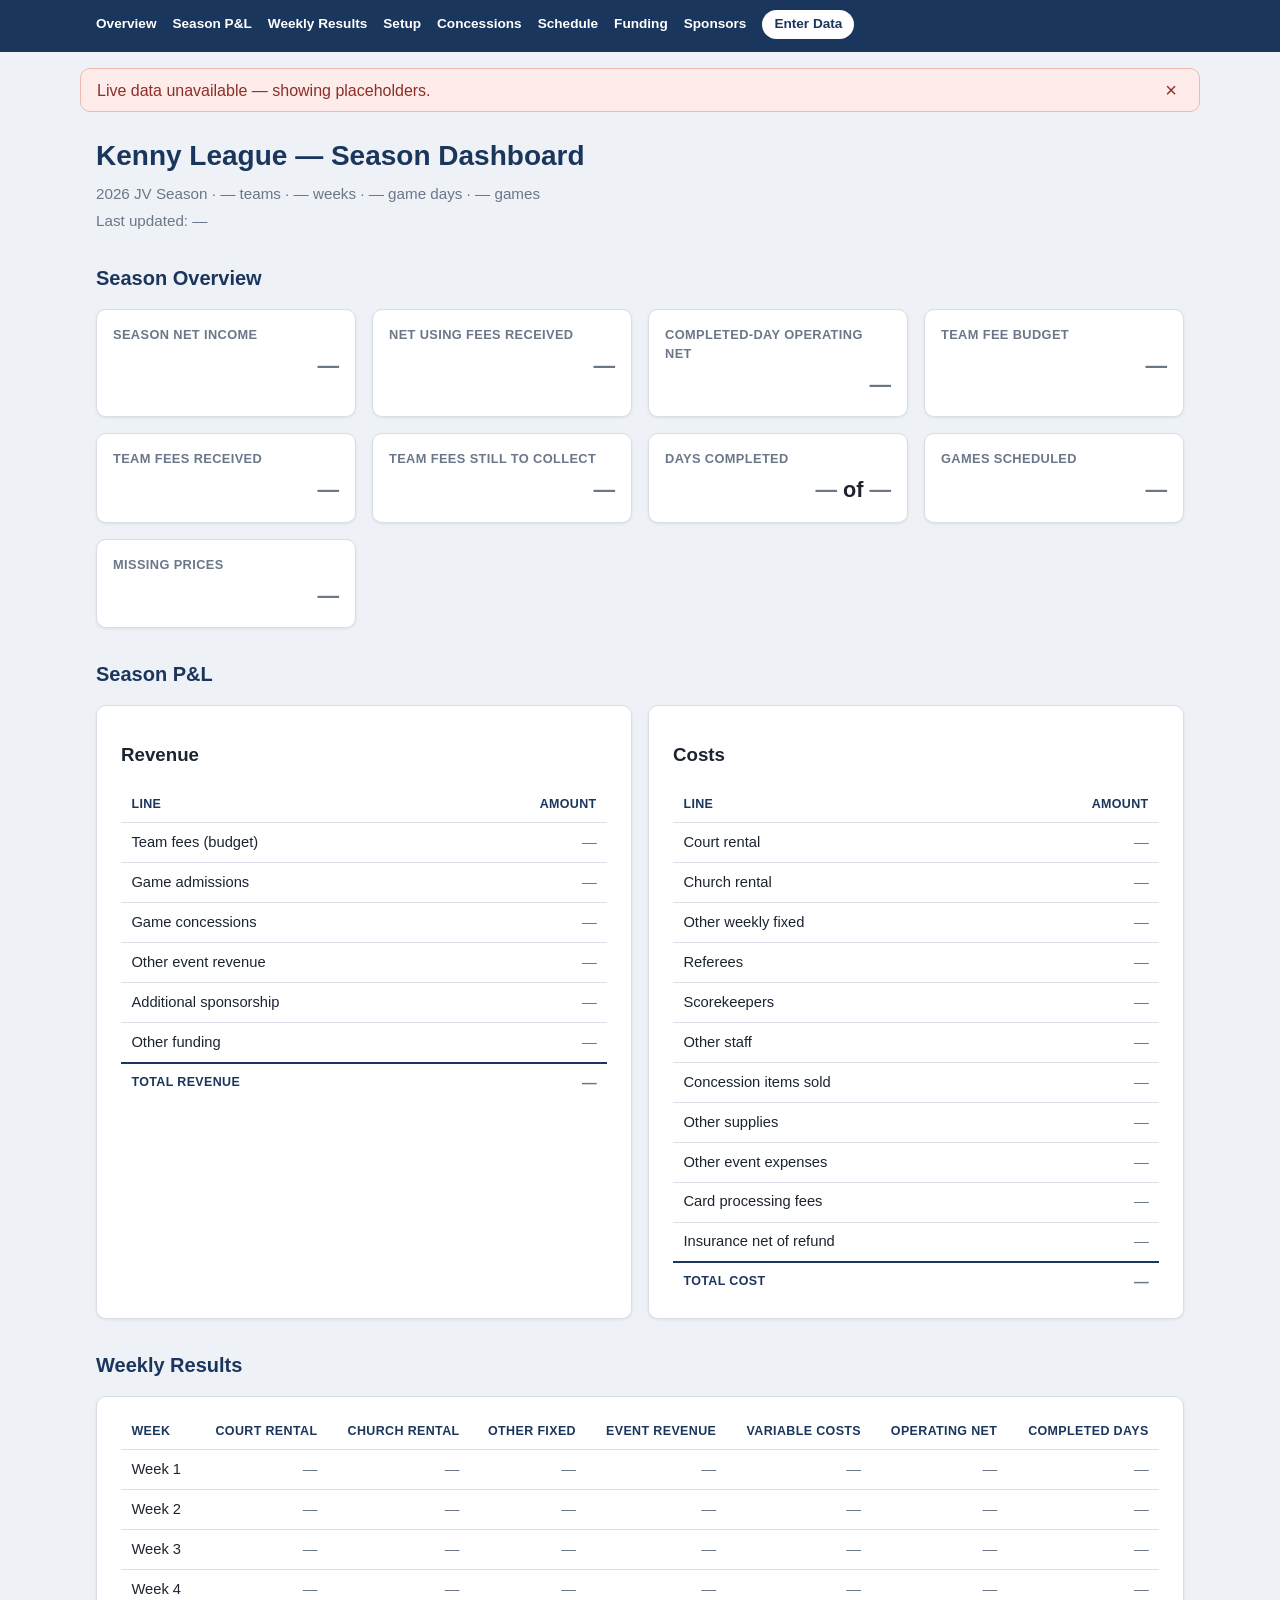
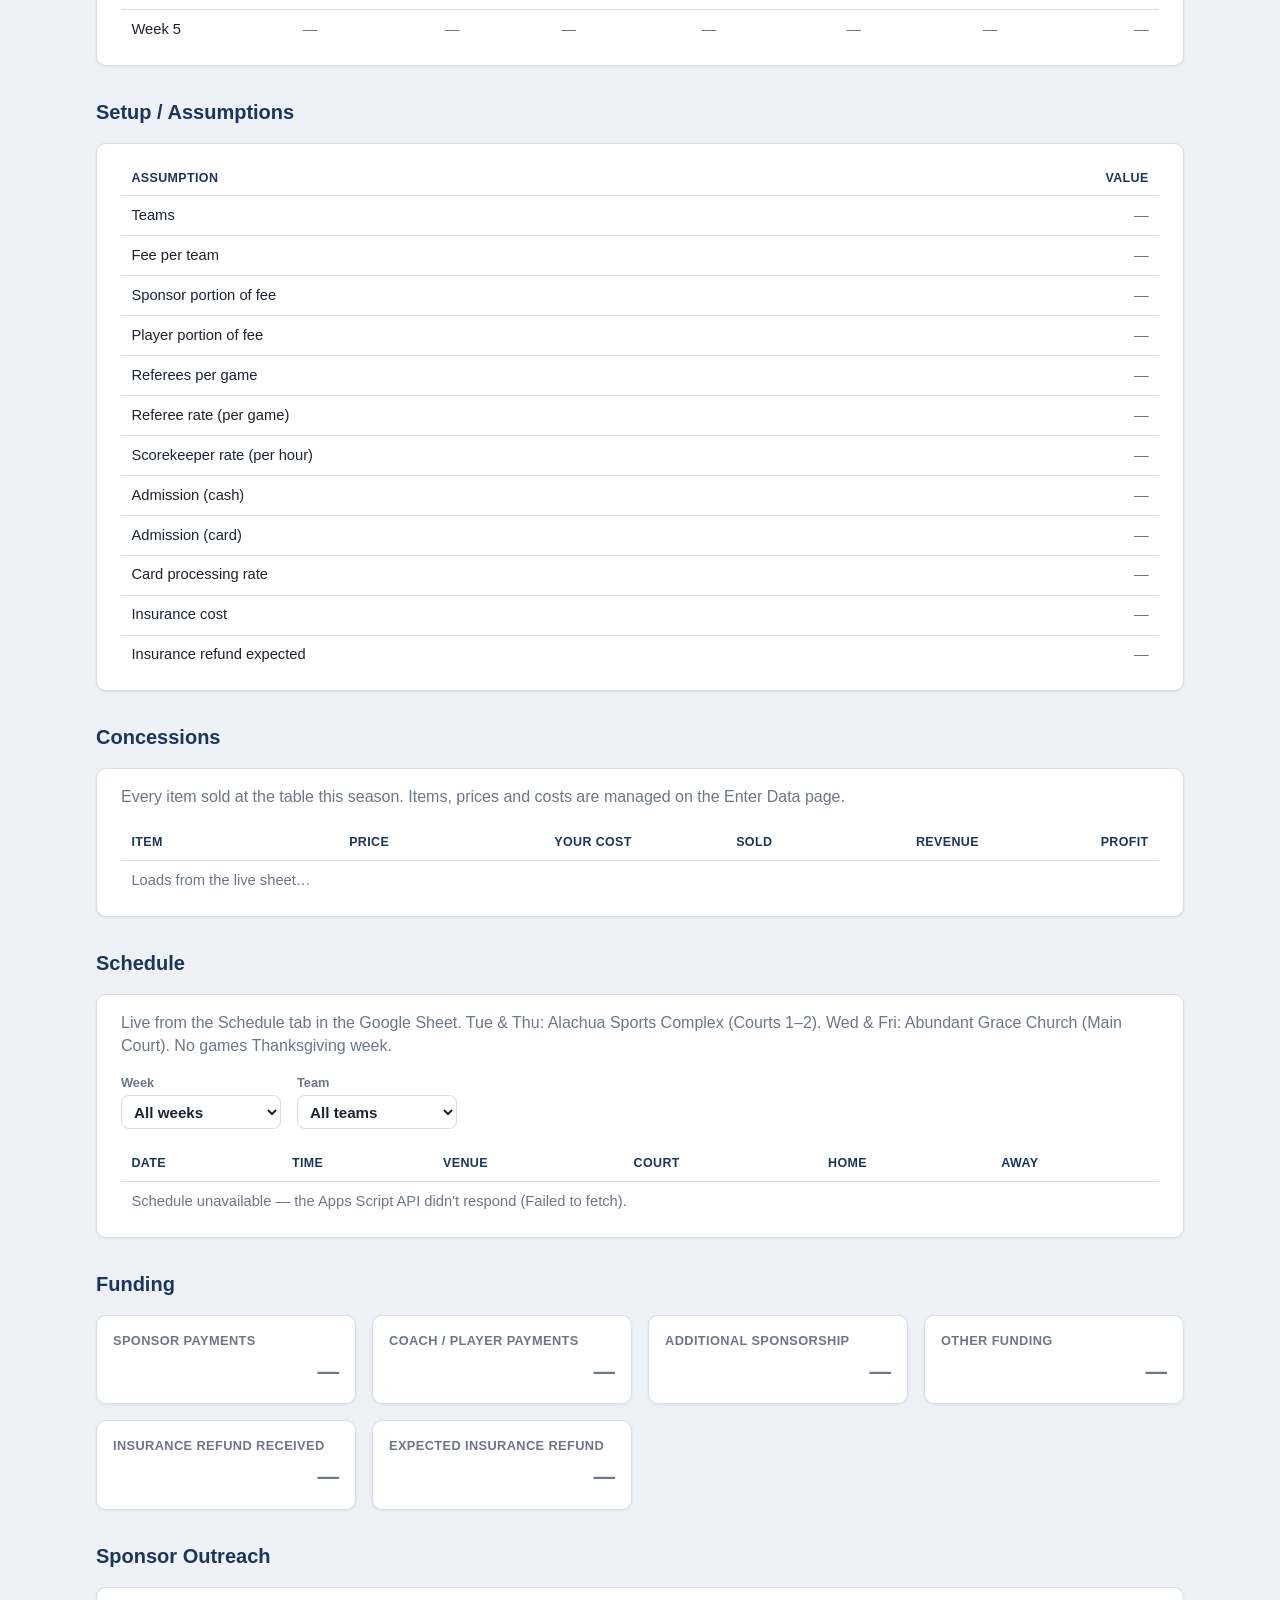
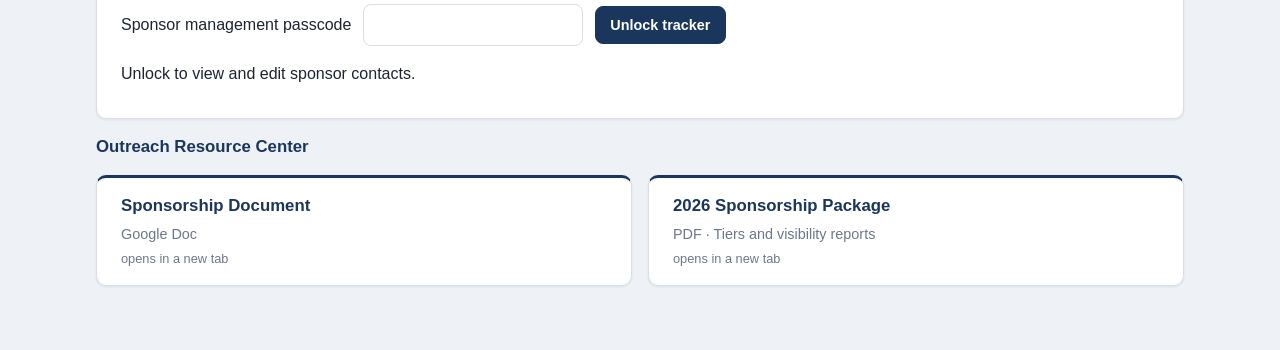
==== commit a28270fc: "Flexible concession items" ====
--- a/index.html
+++ b/index.html
@@ -6,6 +6,7 @@
   <title>Kenny League — Season Dashboard</title>
   <link rel="stylesheet" href="style.css">
   <link rel="stylesheet" href="sponsors.css">
+  <link rel="stylesheet" href="concessions.css">
 </head>
 <body>
   <a class="skip-link" href="#main">Skip to content</a>
@@ -16,6 +17,7 @@
       <a href="#pnl">Season P&amp;L</a>
       <a href="#weekly">Weekly Results</a>
       <a href="#setup">Setup</a>
+      <a href="#concessions">Concessions</a>
       <a href="#schedule">Schedule</a>
       <a href="#funding">Funding</a>
       <a href="#sponsors">Sponsors</a>
@@ -329,30 +331,6 @@
                 <td class="num placeholder" data-key="admission_card">—</td>
               </tr>
               <tr>
-                <td>Large Gatorade price</td>
-                <td class="num placeholder" data-key="lg_gatorade_price">—</td>
-              </tr>
-              <tr>
-                <td>Large Gatorade cost</td>
-                <td class="num placeholder" data-key="lg_gatorade_cost">—</td>
-              </tr>
-              <tr>
-                <td>Small Gatorade price</td>
-                <td class="num placeholder" data-key="sm_gatorade_price">—</td>
-              </tr>
-              <tr>
-                <td>Small Gatorade cost</td>
-                <td class="num placeholder" data-key="sm_gatorade_cost">—</td>
-              </tr>
-              <tr>
-                <td>Skittles price</td>
-                <td class="num placeholder" data-key="skittles_price">—</td>
-              </tr>
-              <tr>
-                <td>Skittles cost</td>
-                <td class="num placeholder" data-key="skittles_cost">—</td>
-              </tr>
-              <tr>
                 <td>Card processing rate</td>
                 <td class="num placeholder" data-key="card_rate">—</td>
               </tr>
@@ -370,6 +348,25 @@
       </div>
     </section>
     <!-- ===== END: Setup / Assumptions ===== -->
+
+    <!-- ===== START: Concessions ===== -->
+    <section id="concessions" class="section">
+      <h2>Concessions</h2>
+      <div class="card">
+        <p class="note">Every item sold at the table this season. Items, prices and costs are managed on the Enter Data page.</p>
+        <div class="table-wrap">
+          <table class="cx-table">
+            <thead>
+              <tr><th>Item</th><th class="num">Price</th><th class="num">Your cost</th><th class="num">Sold</th><th class="num">Revenue</th><th class="num">Profit</th></tr>
+            </thead>
+            <tbody id="cx-body">
+              <tr><td colspan="6" class="placeholder">Loads from the live sheet…</td></tr>
+            </tbody>
+          </table>
+        </div>
+      </div>
+    </section>
+    <!-- ===== END: Concessions ===== -->
 
     <!-- ===== START: Schedule Summary ===== -->
     <section id="schedule" class="section">
@@ -527,5 +524,6 @@
   <script src="config.js"></script>
   <script src="app.js"></script>
   <script src="sponsors.js"></script>
+  <script src="concessions.js"></script>
 </body>
 </html>
--- a/style.css
+++ b/style.css
@@ -472,6 +472,14 @@
 }
 .in-readonly { display: block; padding: 0.5rem 0.6rem; text-align: right; font-variant-numeric: tabular-nums; color: var(--color-muted); background: var(--color-bg); border-radius: 8px; }
 .in-auto { font-size: 0.7rem; font-weight: 600; text-transform: uppercase; background: var(--color-bg); color: var(--color-muted); padding: 0.05rem 0.4rem; border-radius: 999px; margin-left: 0.25rem; }
+.in-conc-table td { vertical-align: middle; }
+.in-conc-table td.in-conc-name { min-width: 12rem; }
+.in-conc-table td.in-conc-price, .in-conc-table td.in-conc-cost { min-width: 7rem; }
+.in-conc-table td.in-conc-active { text-align: center; }
+.in-conc-table .in-input-row input { text-align: left; }
+.in-field.is-missing .in-input-row { border: 2px solid var(--color-warning-text); }
+.in-needs { display: block; font-size: 0.75rem; font-weight: 700; color: var(--color-warning-text); }
+#in-conc-add { margin-top: var(--space-md); }
 /* ===== END: Enter Data page ===== */
 
 /* ===== START: Schedule section ===== */
--- a/concessions.css
+++ b/concessions.css
@@ -0,0 +1,2 @@
+/* Concessions section (dashboard). Shared table/card styles live in style.css. */
+.cx-table td.cx-missing { color: var(--color-warning-text); font-weight: 600; font-size: 0.85rem; }
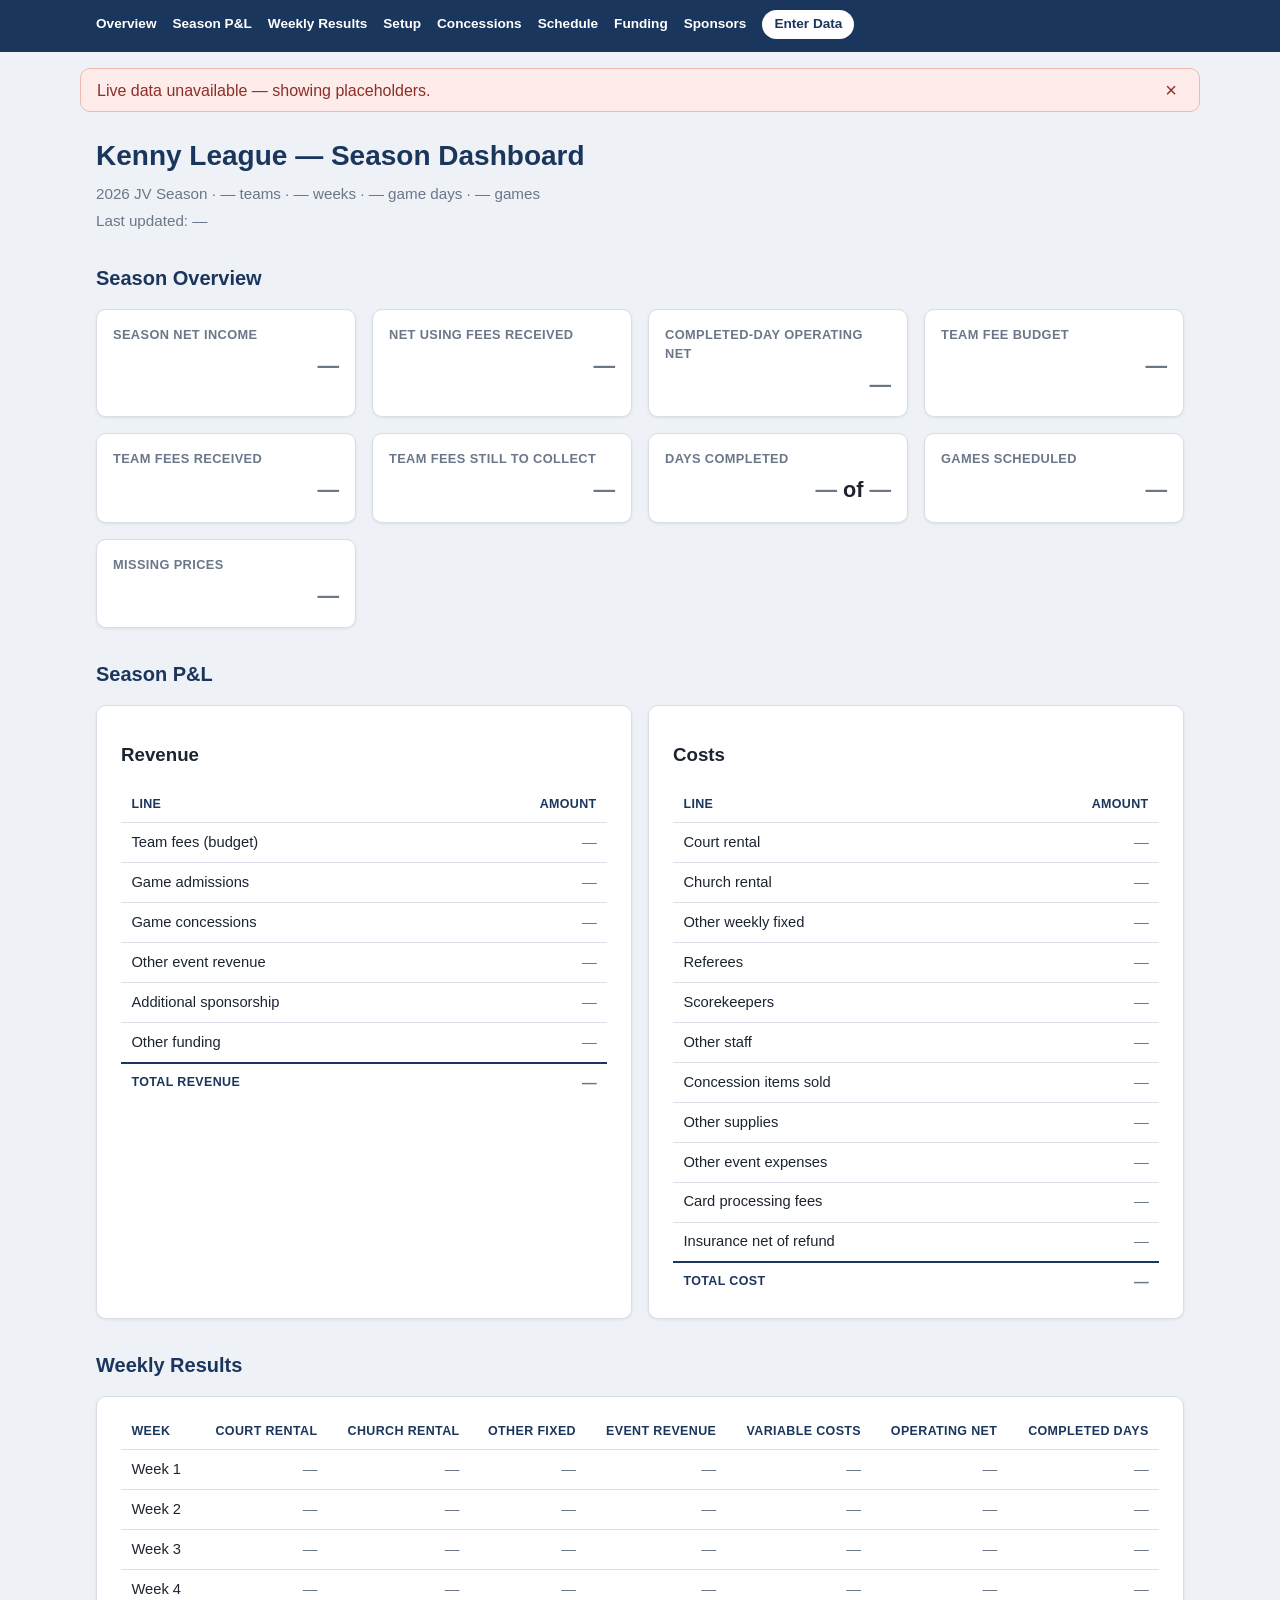
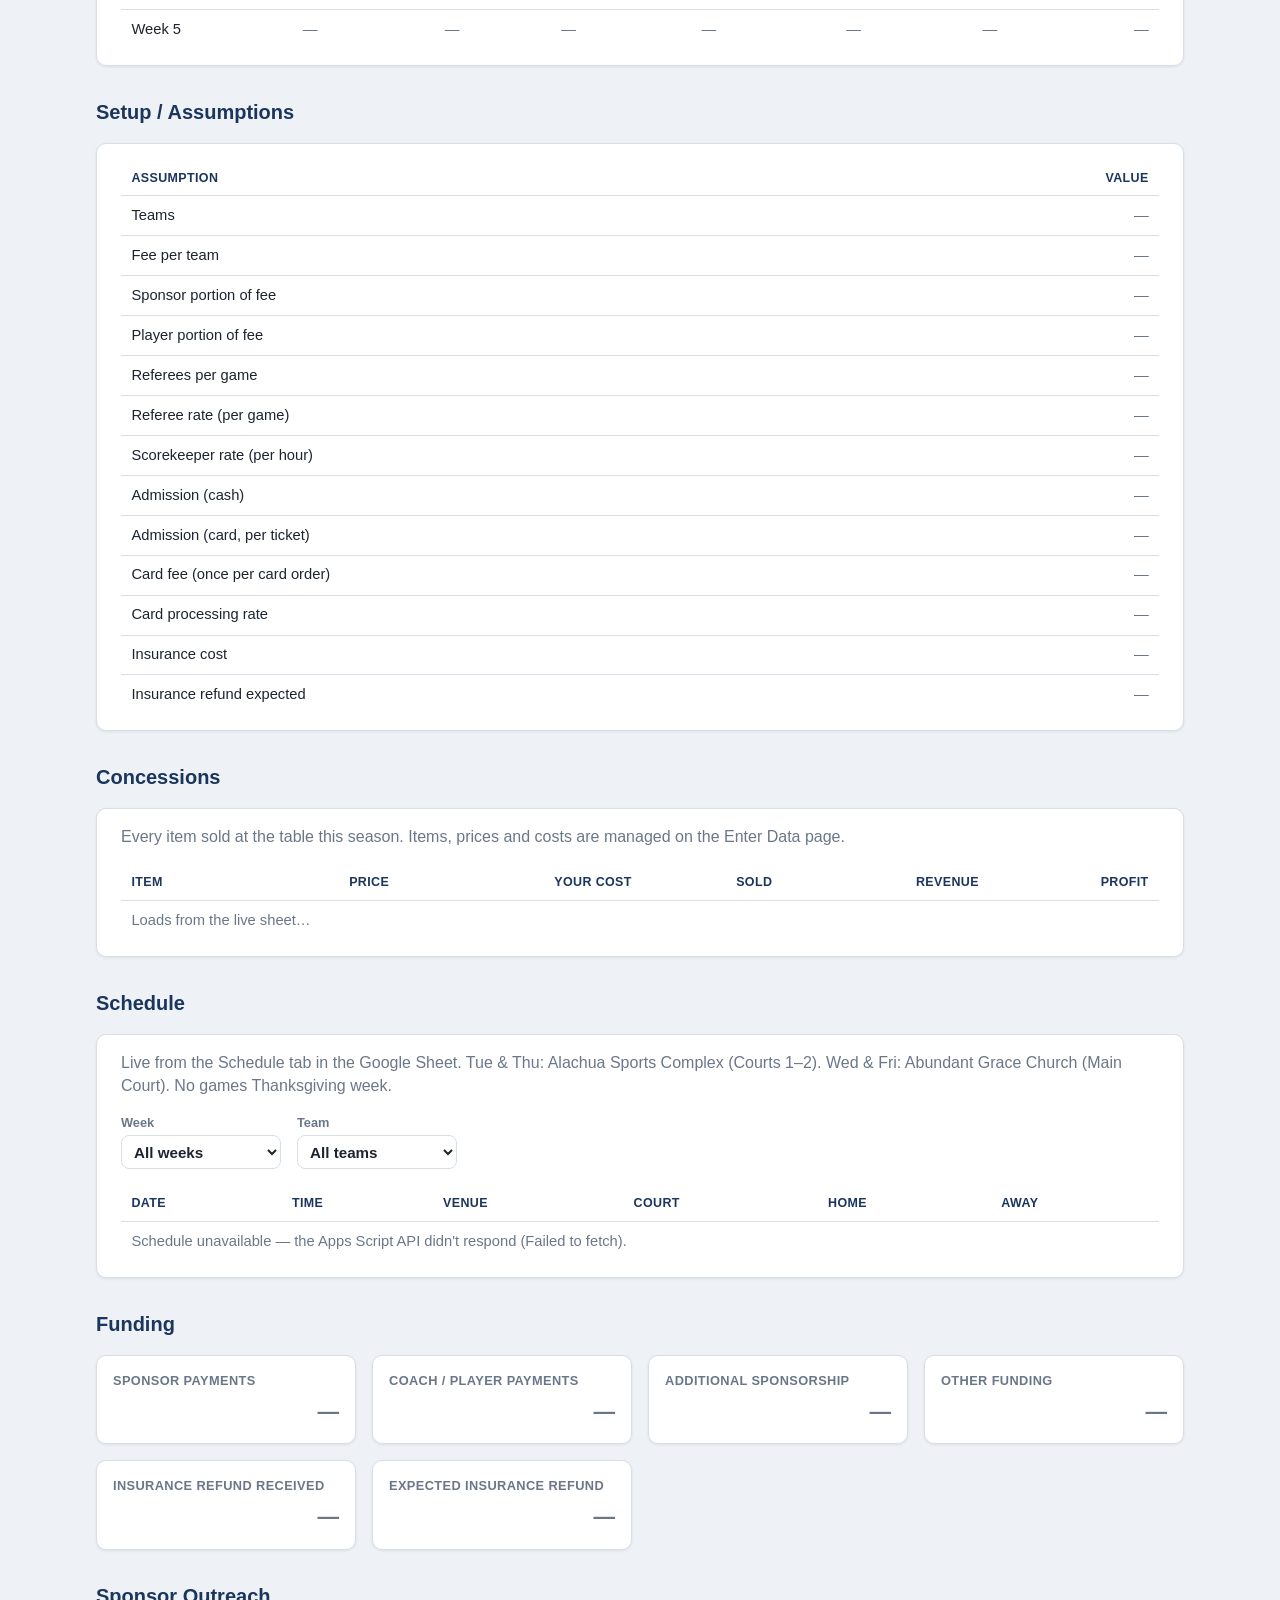
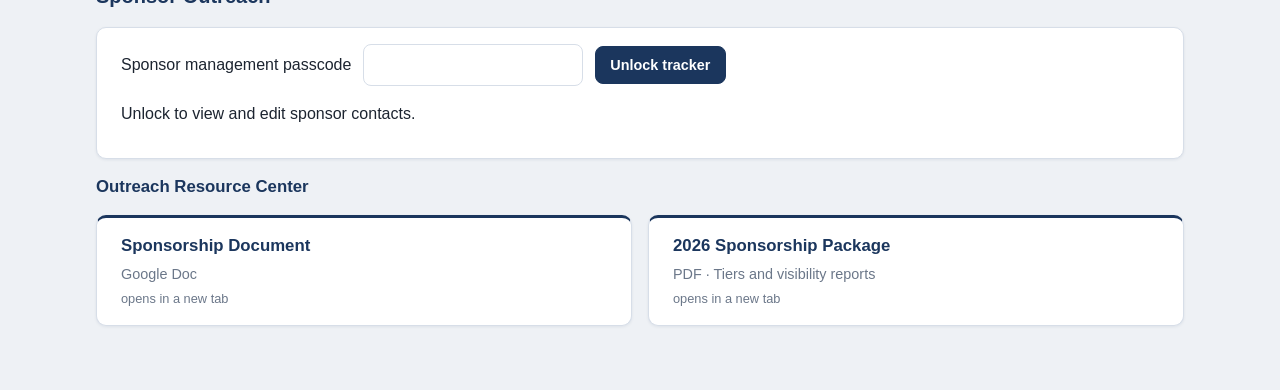
==== commit 715b70b0: "Card fee once per order" ====
--- a/index.html
+++ b/index.html
@@ -327,8 +327,12 @@
                 <td class="num placeholder" data-key="admission_cash">—</td>
               </tr>
               <tr>
-                <td>Admission (card)</td>
+                <td>Admission (card, per ticket)</td>
                 <td class="num placeholder" data-key="admission_card">—</td>
+              </tr>
+              <tr>
+                <td>Card fee (once per card order)</td>
+                <td class="num placeholder" data-key="card_fee_order">—</td>
               </tr>
               <tr>
                 <td>Card processing rate</td>
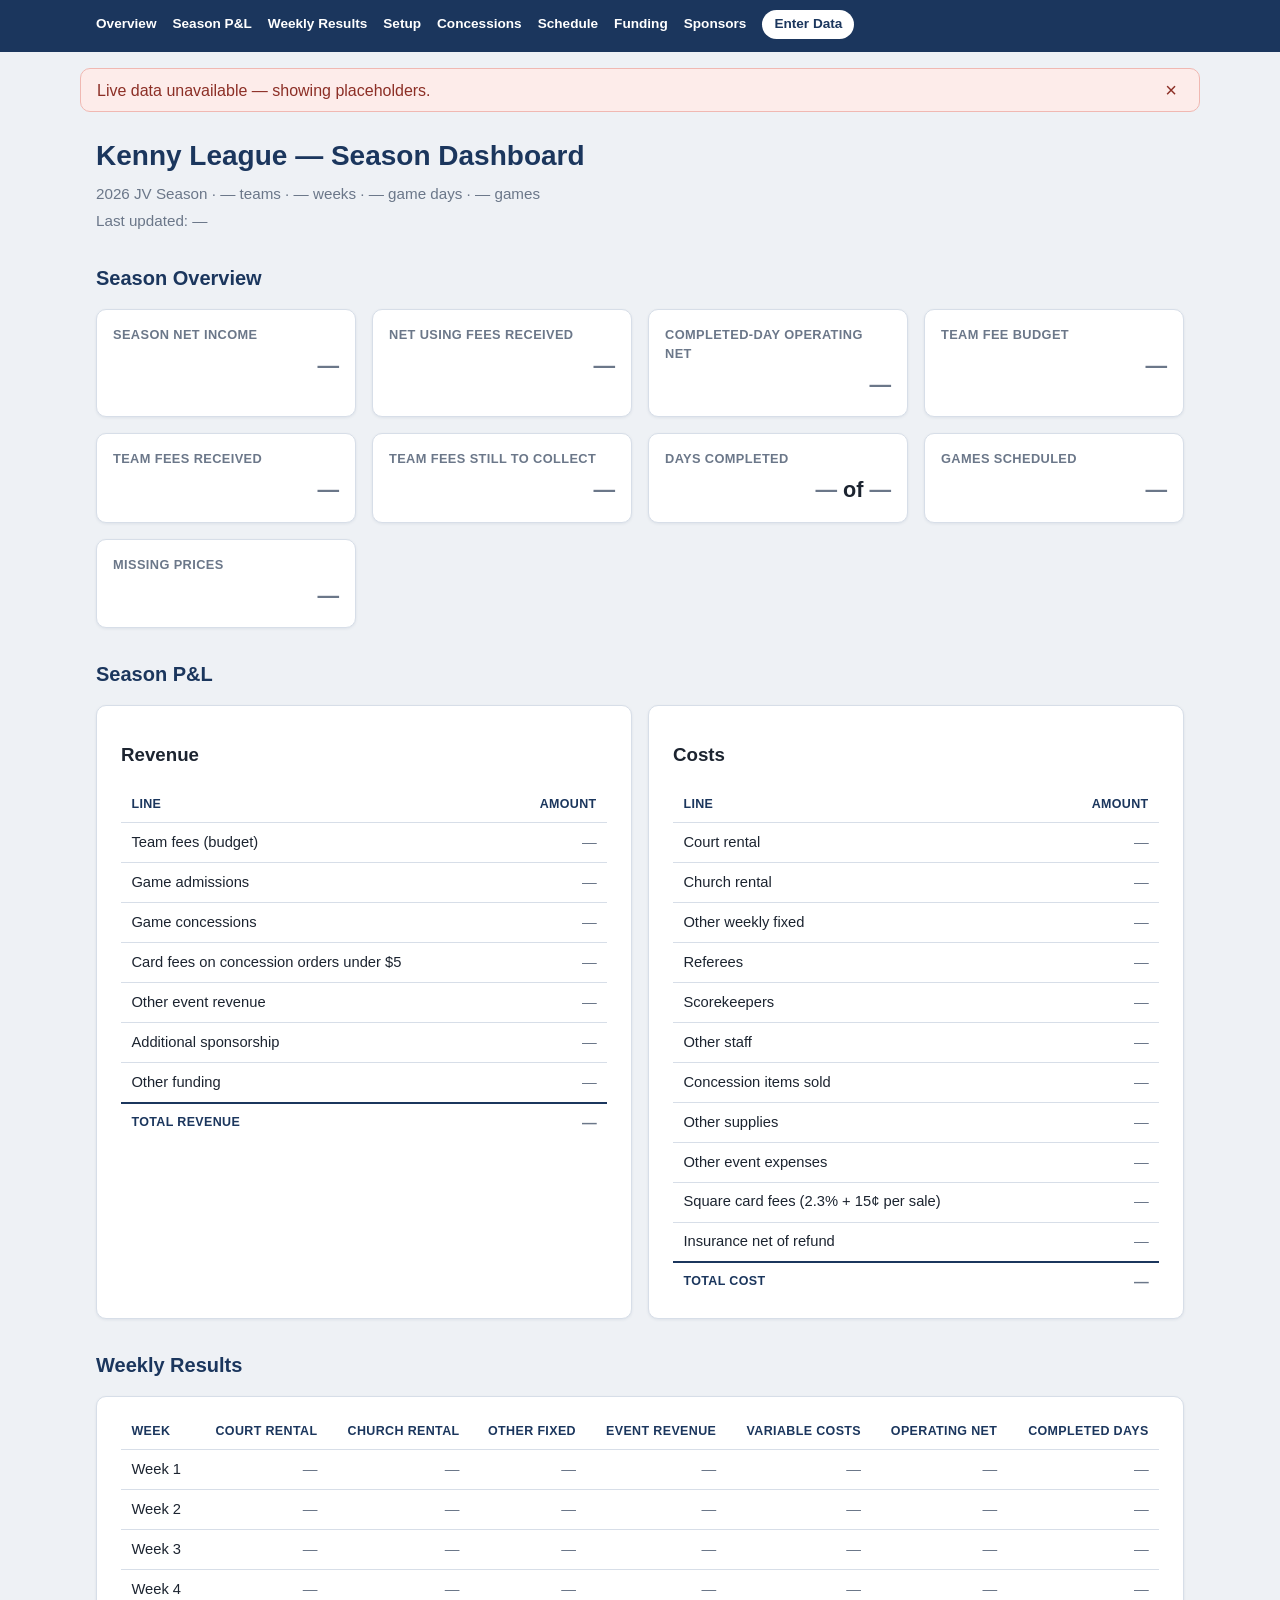
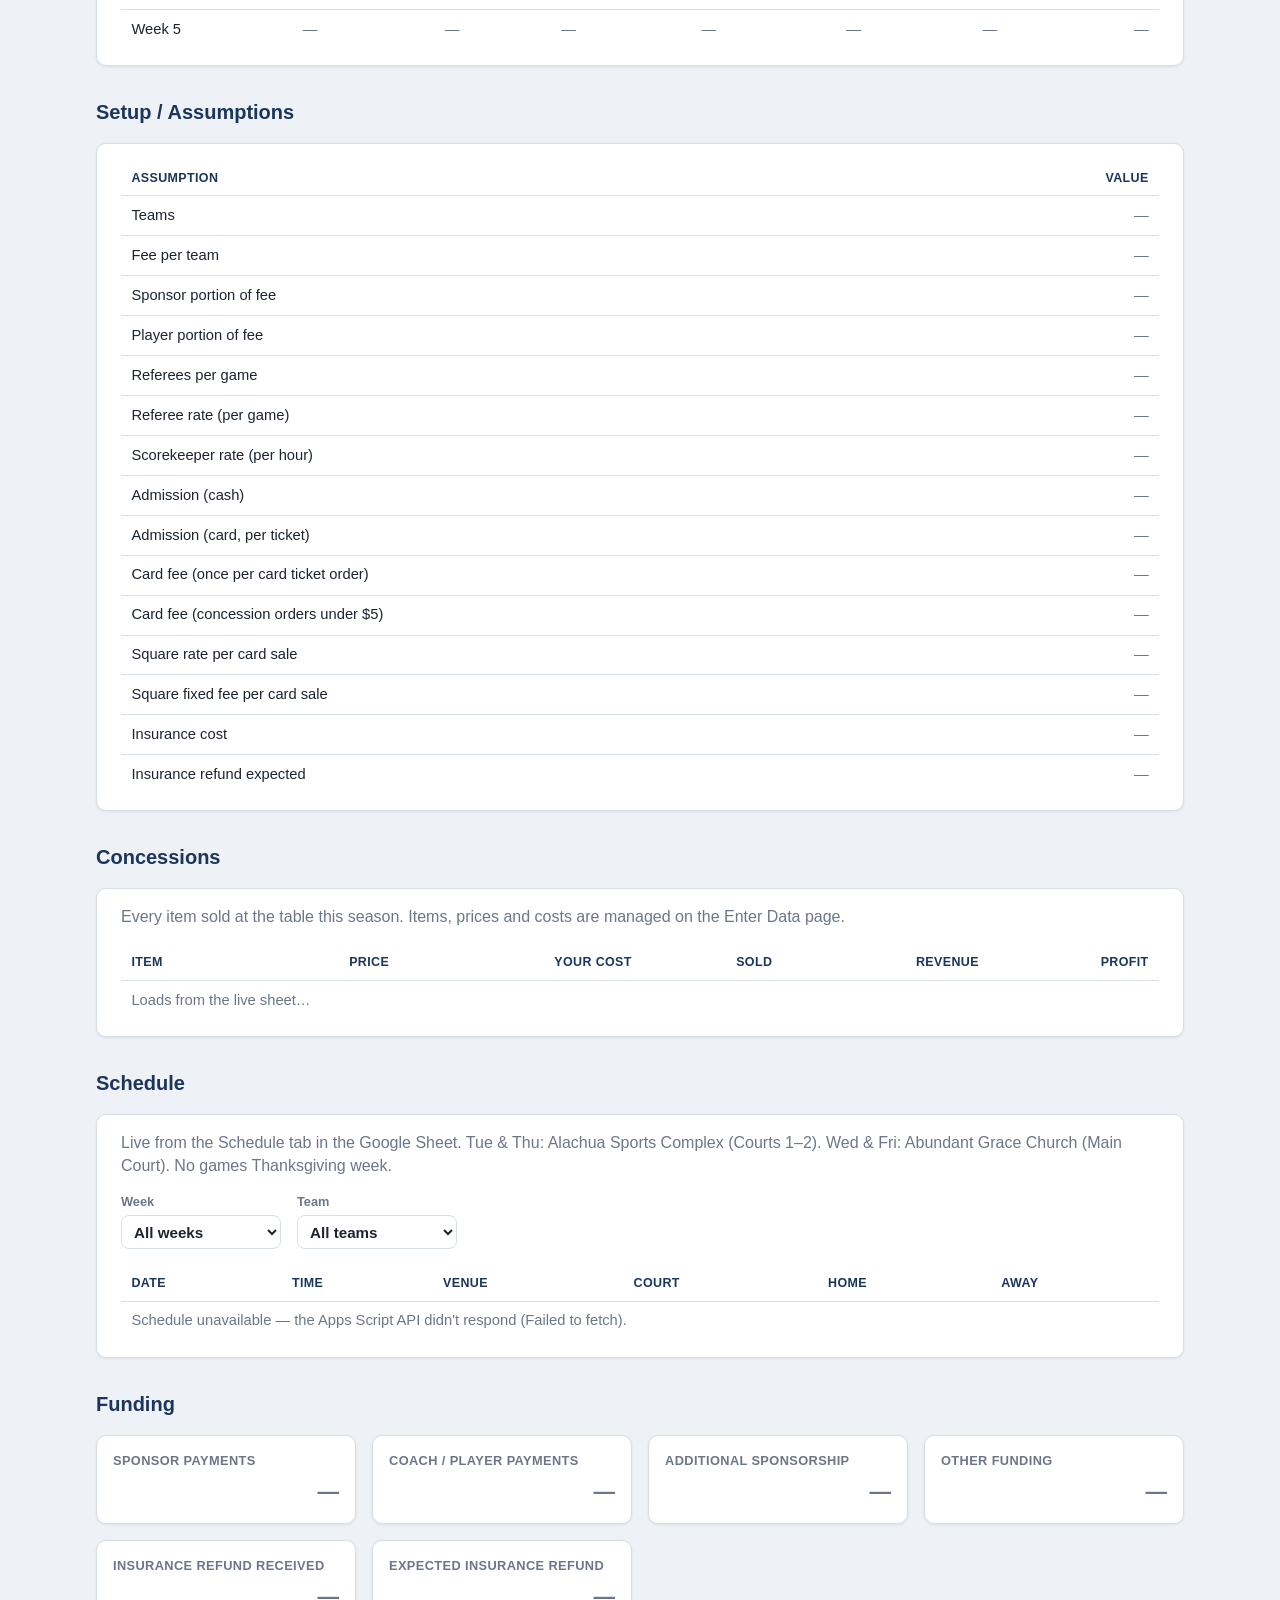
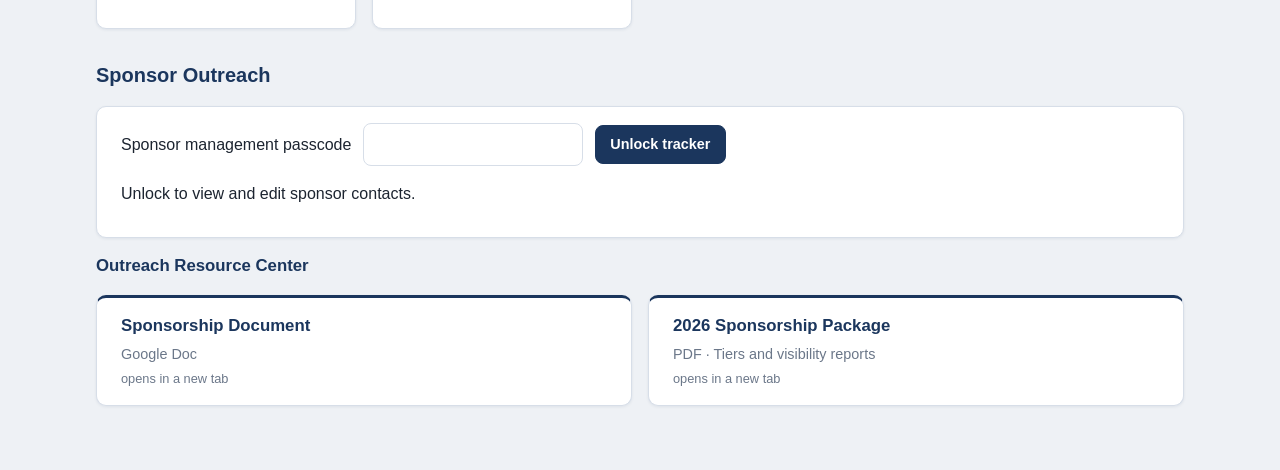
==== commit 36f6e733: "Card fees and Square costs" ====
--- a/index.html
+++ b/index.html
@@ -119,6 +119,10 @@
                   <td class="num placeholder" data-key="rev_concessions">—</td>
                 </tr>
                 <tr>
+                  <td>Card fees on concession orders under $5</td>
+                  <td class="num placeholder" data-key="rev_conc_card_fees">—</td>
+                </tr>
+                <tr>
                   <td>Other event revenue</td>
                   <td class="num placeholder" data-key="rev_other_event">—</td>
                 </tr>
@@ -186,7 +190,7 @@
                   <td class="num placeholder" data-key="cost_other_event">—</td>
                 </tr>
                 <tr>
-                  <td>Card processing fees</td>
+                  <td>Square card fees (2.3% + 15¢ per sale)</td>
                   <td class="num placeholder" data-key="cost_card_fees">—</td>
                 </tr>
                 <tr>
@@ -331,12 +335,20 @@
                 <td class="num placeholder" data-key="admission_card">—</td>
               </tr>
               <tr>
-                <td>Card fee (once per card order)</td>
+                <td>Card fee (once per card ticket order)</td>
                 <td class="num placeholder" data-key="card_fee_order">—</td>
               </tr>
               <tr>
-                <td>Card processing rate</td>
+                <td>Card fee (concession orders under $5)</td>
+                <td class="num placeholder" data-key="conc_card_fee">—</td>
+              </tr>
+              <tr>
+                <td>Square rate per card sale</td>
                 <td class="num placeholder" data-key="card_rate">—</td>
+              </tr>
+              <tr>
+                <td>Square fixed fee per card sale</td>
+                <td class="num placeholder" data-key="card_fee_txn">—</td>
               </tr>
               <tr>
                 <td>Insurance cost</td>
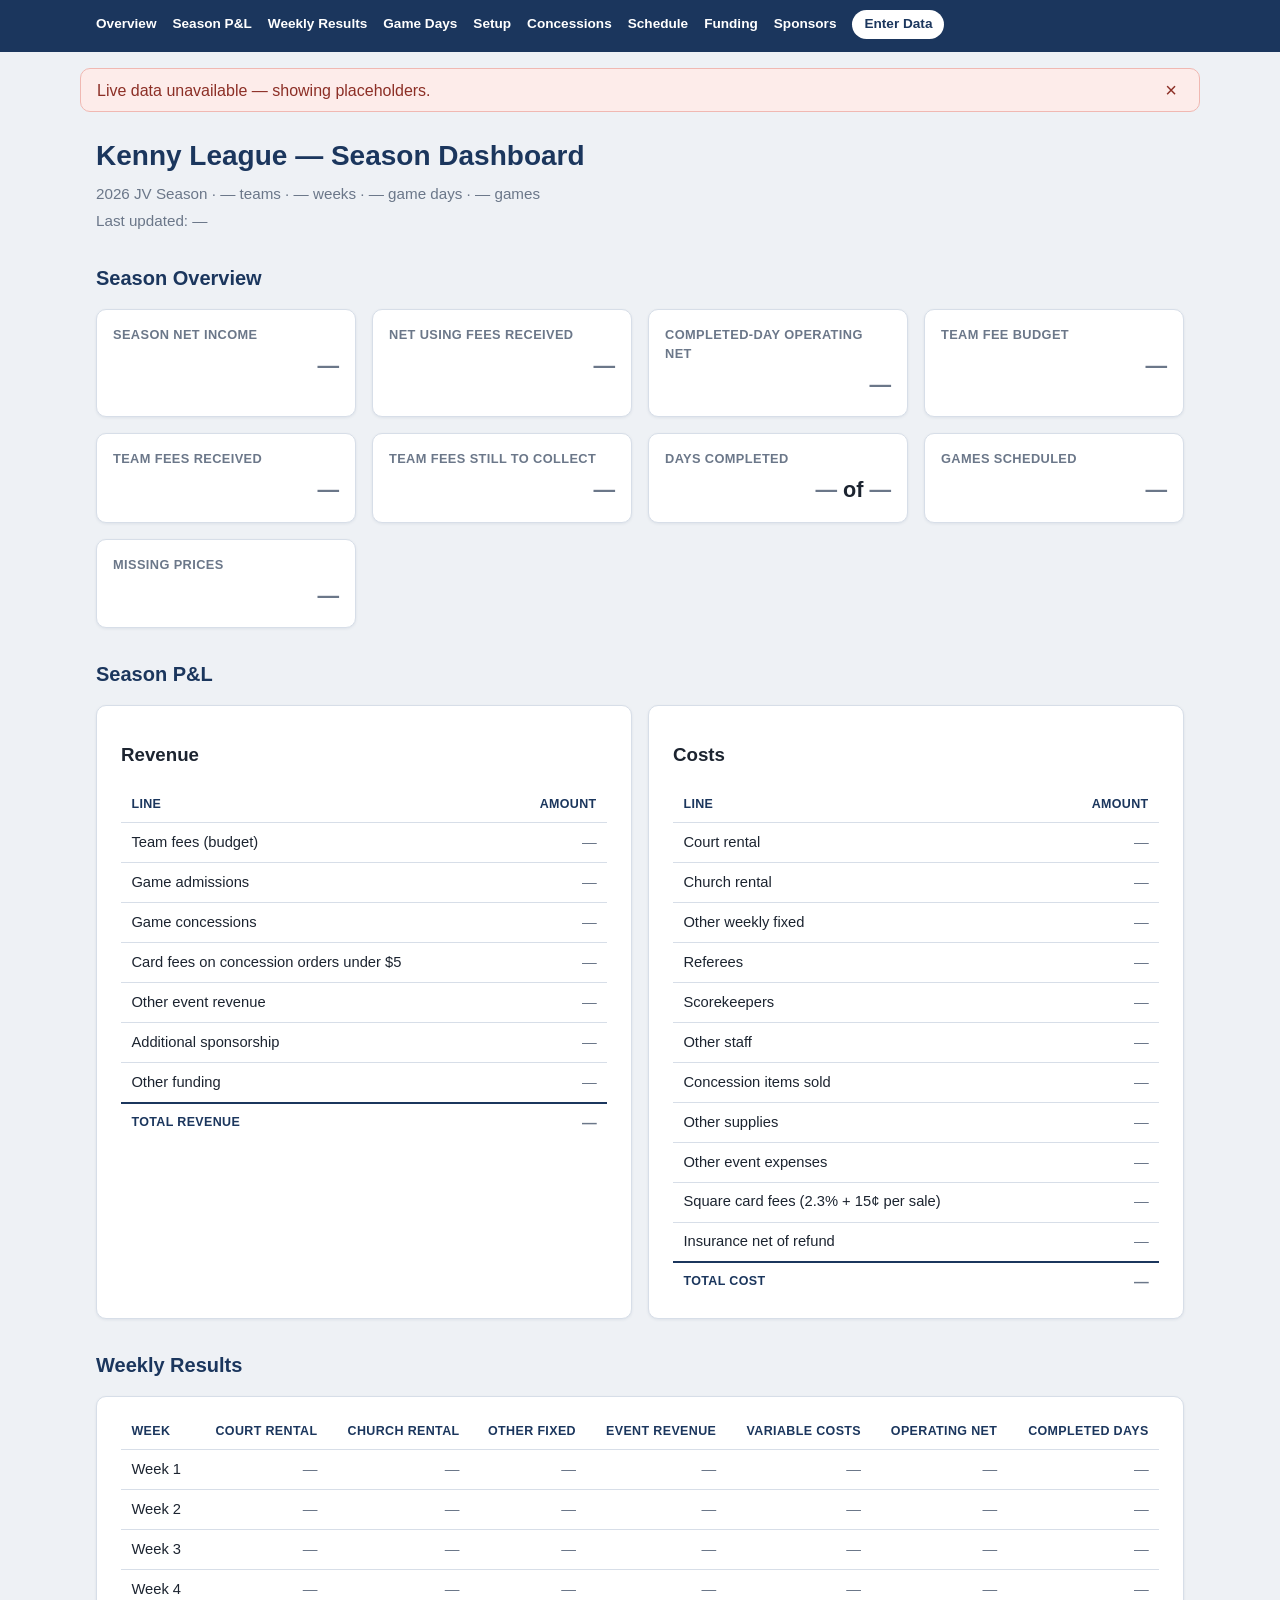
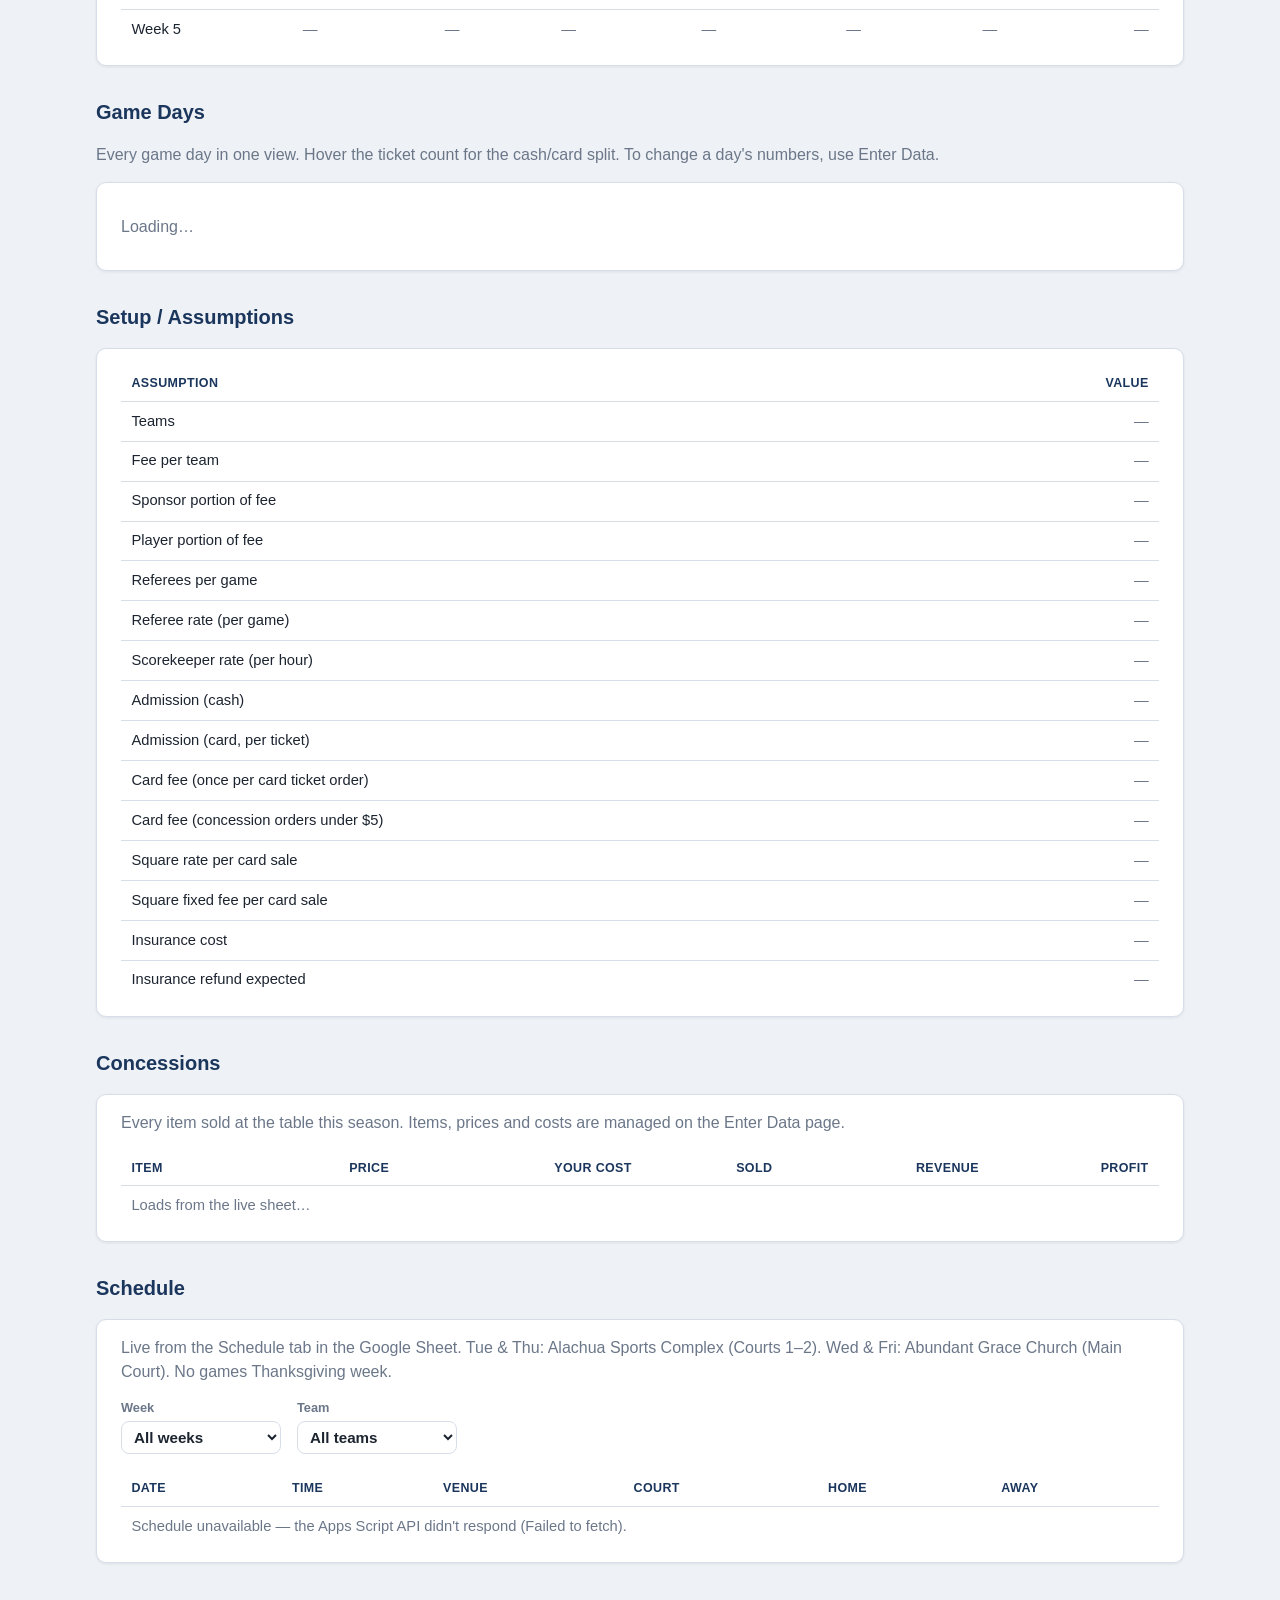
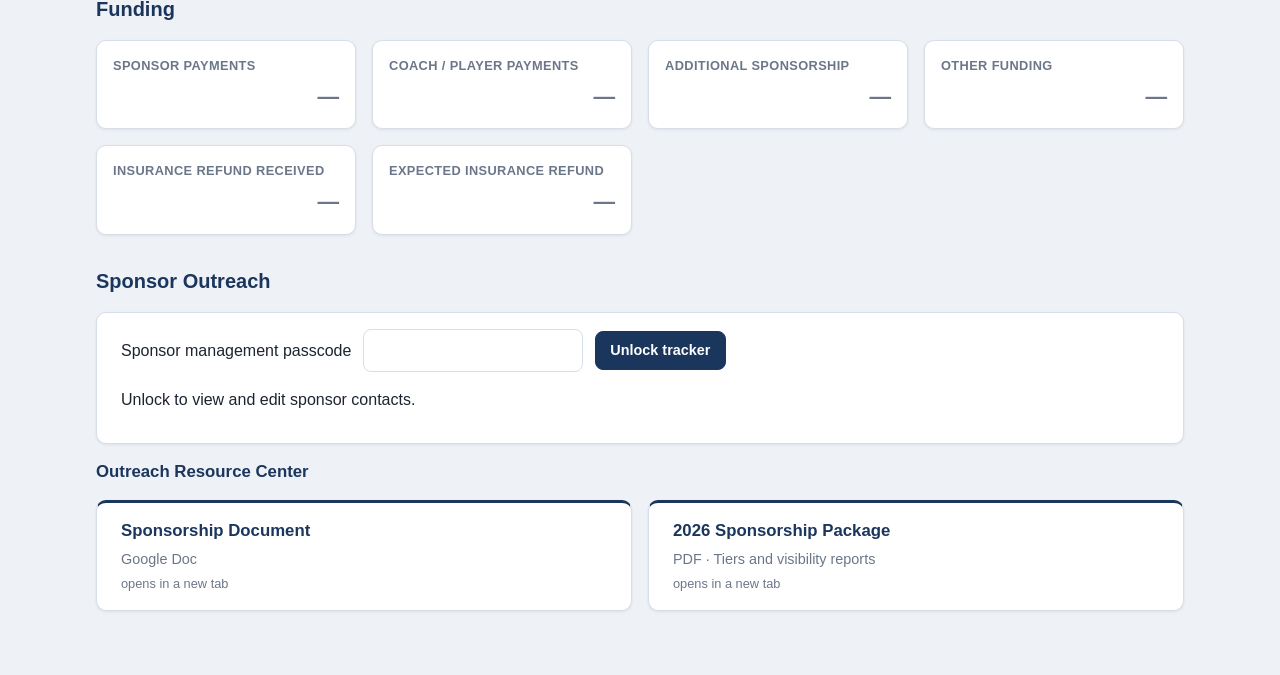
==== commit 993fbdf8: "All game days view" ====
--- a/index.html
+++ b/index.html
@@ -7,6 +7,7 @@
   <link rel="stylesheet" href="style.css">
   <link rel="stylesheet" href="sponsors.css">
   <link rel="stylesheet" href="concessions.css">
+  <link rel="stylesheet" href="daytable.css">
 </head>
 <body>
   <a class="skip-link" href="#main">Skip to content</a>
@@ -16,6 +17,7 @@
       <a href="#overview">Overview</a>
       <a href="#pnl">Season P&amp;L</a>
       <a href="#weekly">Weekly Results</a>
+      <a href="#gamedays">Game Days</a>
       <a href="#setup">Setup</a>
       <a href="#concessions">Concessions</a>
       <a href="#schedule">Schedule</a>
@@ -284,6 +286,14 @@
       </div>
     </section>
     <!-- ===== END: Weekly Results ===== -->
+
+    <!-- ===== START: Game Days (every game day at a glance; daytable.js + gamedays.js) ===== -->
+    <section id="gamedays" class="section">
+      <h2>Game Days</h2>
+      <p class="muted">Every game day in one view. Hover the ticket count for the cash/card split. To change a day's numbers, use Enter Data.</p>
+      <div class="card" id="gd-table"><p class="muted">Loading…</p></div>
+    </section>
+    <!-- ===== END: Game Days ===== -->
 
     <!-- ===== START: Setup / Assumptions ===== -->
     <section id="setup" class="section">
@@ -541,5 +551,7 @@
   <script src="app.js"></script>
   <script src="sponsors.js"></script>
   <script src="concessions.js"></script>
+  <script src="daytable.js"></script>
+  <script src="gamedays.js"></script>
 </body>
 </html>
--- a/style.css
+++ b/style.css
@@ -491,3 +491,8 @@
 .sched-table tr.sched-newday td { border-top: 2px solid var(--color-border); }
 .sched-hl { font-weight: 700; color: var(--color-navy); }
 /* ===== END: Schedule section ===== */
+
+/* Square sync bar (Enter Data → Game Days) */
+.in-square { display: flex; gap: 1rem; align-items: center; justify-content: space-between; flex-wrap: wrap; }
+.in-square-text { margin: 0 0 0.25rem; font-weight: 600; }
+.in-square-text.is-error { color: var(--color-error-text, #b42318); }
--- a/daytable.css
+++ b/daytable.css
@@ -0,0 +1,24 @@
+/* All game days table (daytable.js) */
+.dt-chips { display: flex; flex-wrap: wrap; gap: 0.5rem; margin-bottom: 0.75rem; }
+.dt-chip { display: flex; flex-direction: column; padding: 0.45rem 0.75rem; border: 1px solid var(--color-border, #d9dee6); border-radius: 8px; background: var(--color-surface, #fff); min-width: 7.5rem; }
+.dt-chip-label { font-size: 0.72rem; text-transform: uppercase; letter-spacing: 0.04em; color: var(--color-muted, #5b6573); }
+.dt-chip-value { font-weight: 700; font-size: 1.05rem; }
+.dt-table td, .dt-table th { white-space: nowrap; }
+.dt-table .dt-week td { background: var(--color-bg, #eef1f5); font-size: 0.75rem; font-weight: 700; text-transform: uppercase; letter-spacing: 0.05em; color: var(--color-muted, #5b6573); padding-top: 0.35rem; padding-bottom: 0.35rem; }
+.dt-day-name { display: block; font-weight: 600; }
+.dt-day-sub, .dt-sub { display: block; font-size: 0.75rem; color: var(--color-muted, #5b6573); font-weight: 400; }
+.dt-row.is-upcoming td { color: var(--color-muted, #5b6573); }
+.dt-table.is-clickable .dt-row { cursor: pointer; }
+.dt-table.is-clickable .dt-row:hover td, .dt-table.is-clickable .dt-row:focus td { background: #f4f7fb; outline: none; }
+.dt-row.is-selected td { background: #e8eef7; }
+.dt-row.is-selected td:first-child { box-shadow: inset 3px 0 0 var(--color-navy, #1b365d); }
+.dt-status { display: inline-block; border-radius: 999px; padding: 0.1rem 0.55rem; font-size: 0.75rem; font-weight: 600; border: 1px solid transparent; }
+.dt-done { background: #e6f4ec; color: var(--color-positive, #1a7f4b); border-color: #b7e0c8; }
+.dt-square { background: #e8eef7; color: var(--color-navy, #1b365d); border-color: #c5d3e8; }
+.dt-entered { background: #f1f3f6; color: #3b4452; border-color: #dde2e8; }
+.dt-today { background: #fff4d6; color: #7a5600; border-color: #f0d68a; }
+.dt-missing { background: var(--color-warning-bg, #fff4e5); color: var(--color-warning-text, #8a5300); border-color: var(--color-warning-border, #f3c98b); }
+.dt-upcoming { background: transparent; color: var(--color-muted, #5b6573); border-color: #dde2e8; }
+.dt-note { font-size: 0.8rem; color: var(--color-muted, #5b6573); margin: 0.5rem 0 0; }
+.in-alldays > summary { cursor: pointer; font-weight: 700; padding: 0.25rem 0; }
+.in-alldays[open] > summary { margin-bottom: 0.75rem; }
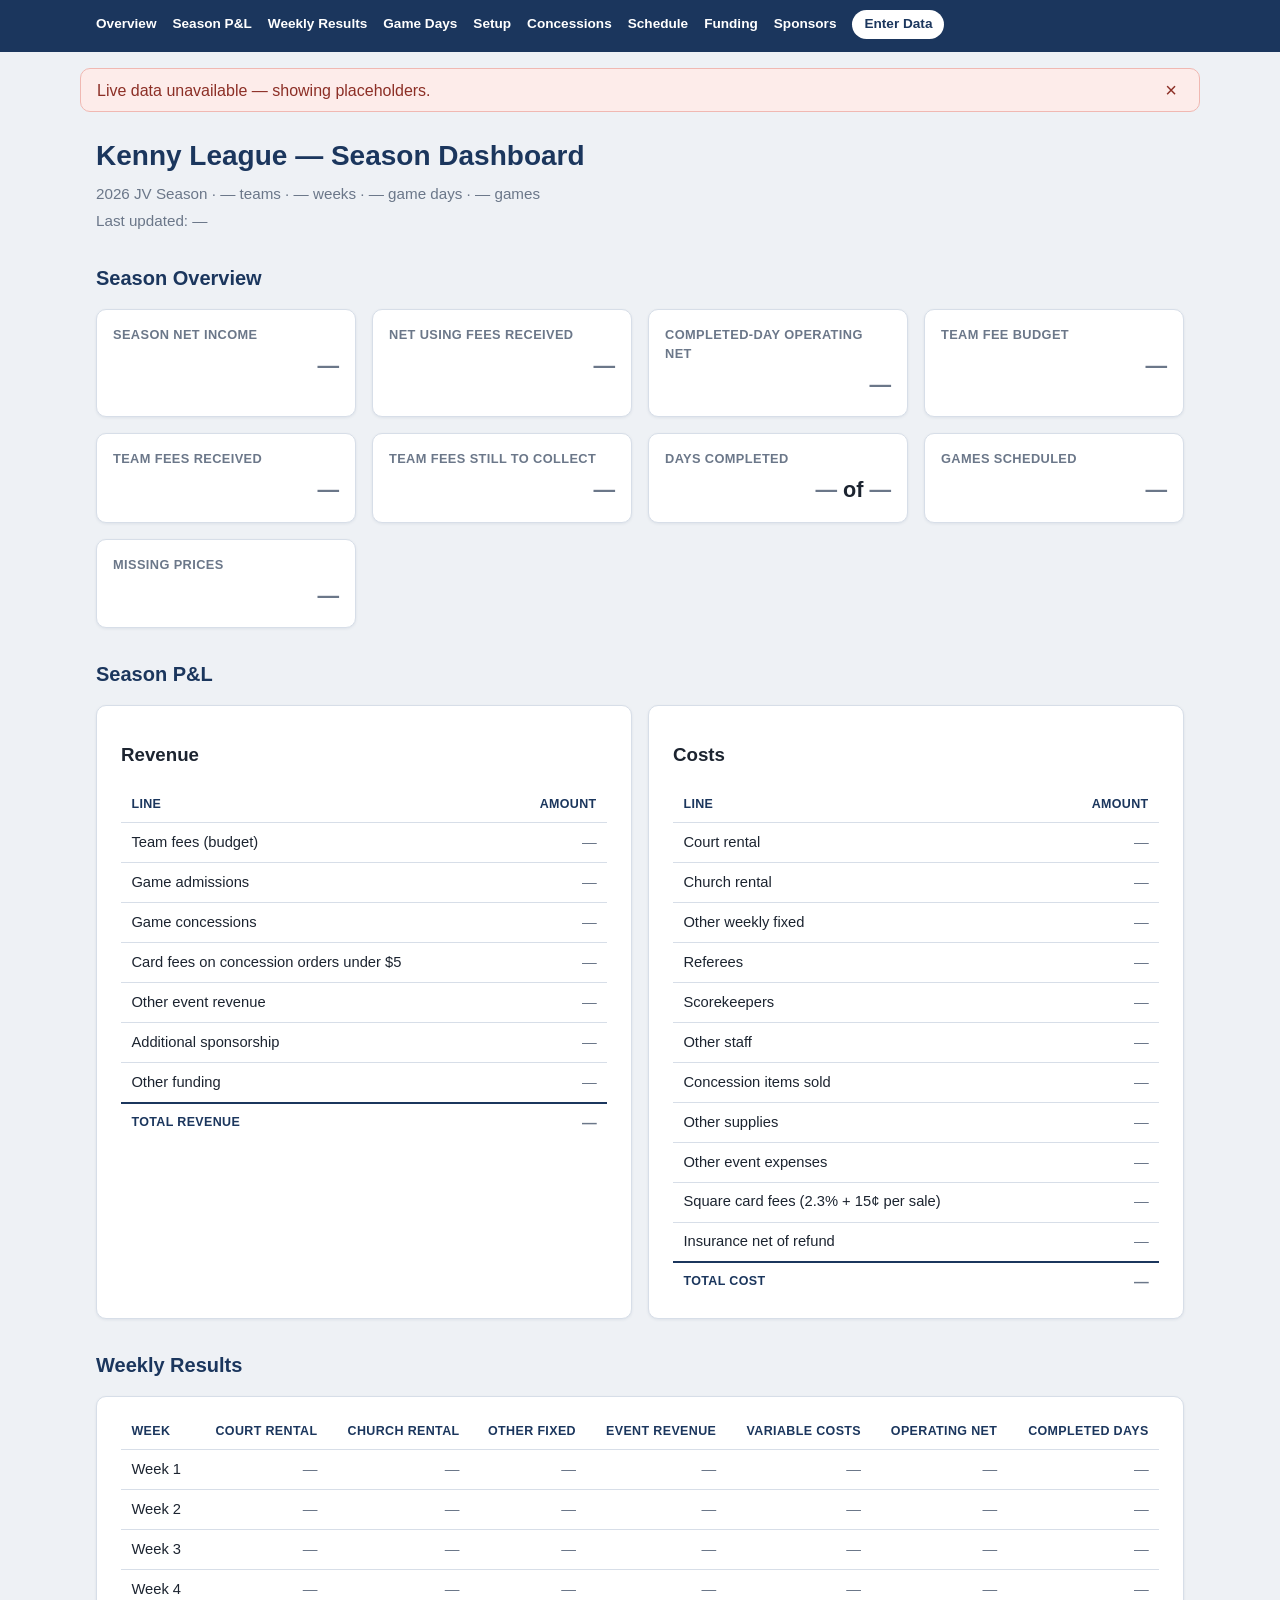
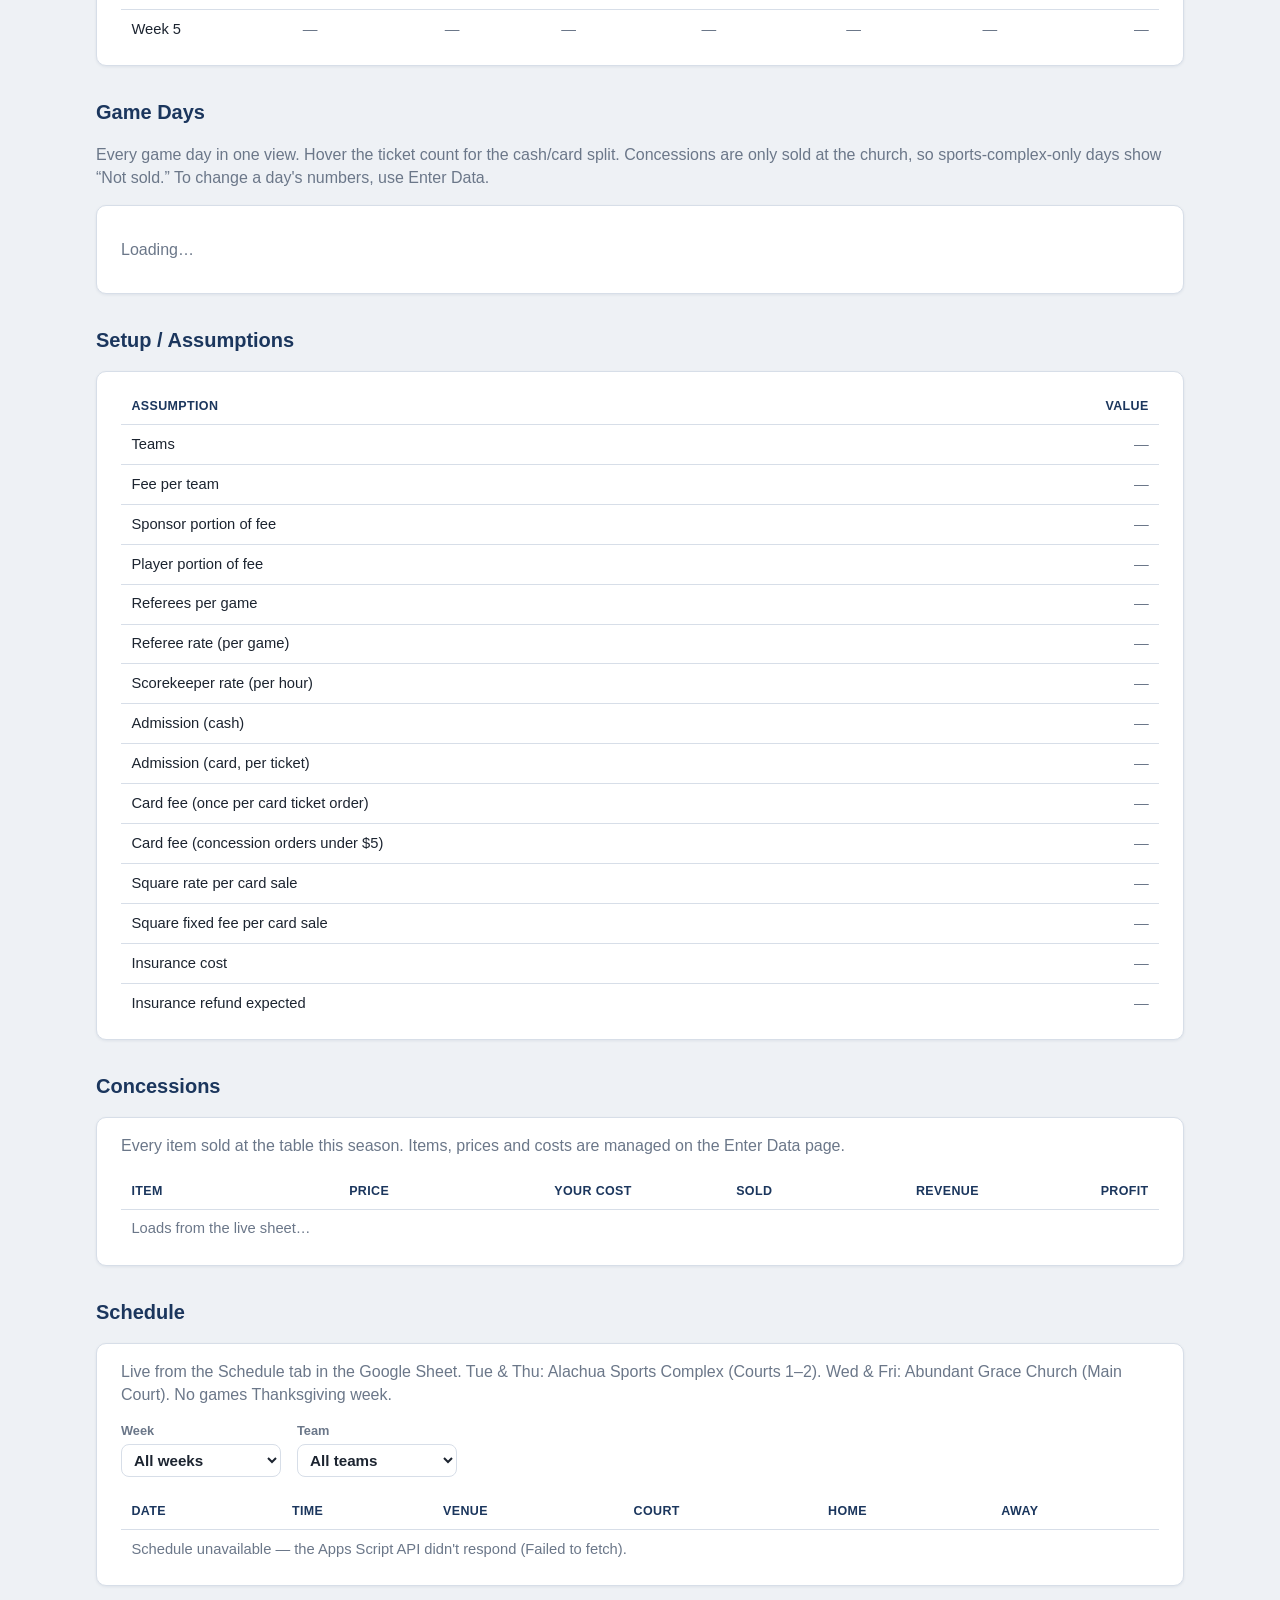
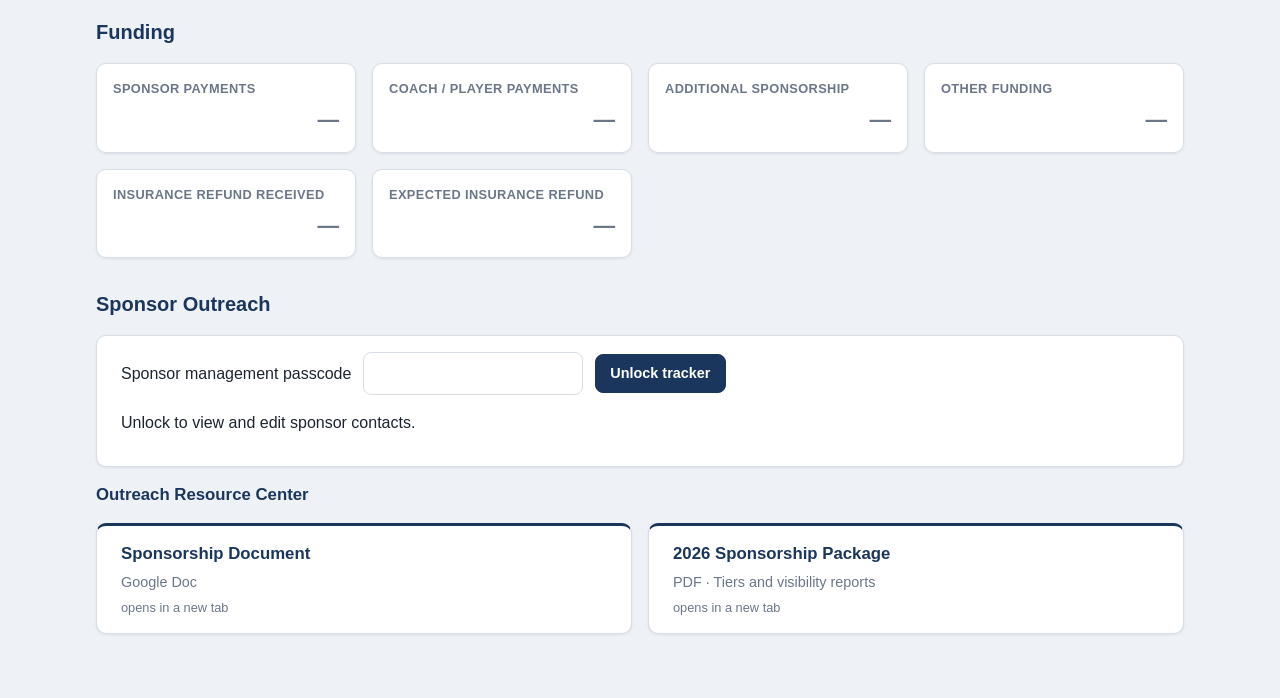
==== commit 8c4eeed9: "Concessions only at the church" ====
--- a/index.html
+++ b/index.html
@@ -290,7 +290,7 @@
     <!-- ===== START: Game Days (every game day at a glance; daytable.js + gamedays.js) ===== -->
     <section id="gamedays" class="section">
       <h2>Game Days</h2>
-      <p class="muted">Every game day in one view. Hover the ticket count for the cash/card split. To change a day's numbers, use Enter Data.</p>
+      <p class="muted">Every game day in one view. Hover the ticket count for the cash/card split. Concessions are only sold at the church, so sports-complex-only days show “Not sold.” To change a day's numbers, use Enter Data.</p>
       <div class="card" id="gd-table"><p class="muted">Loading…</p></div>
     </section>
     <!-- ===== END: Game Days ===== -->
--- a/daytable.css
+++ b/daytable.css
@@ -22,3 +22,5 @@
 .dt-note { font-size: 0.8rem; color: var(--color-muted, #5b6573); margin: 0.5rem 0 0; }
 .in-alldays > summary { cursor: pointer; font-weight: 700; padding: 0.25rem 0; }
 .in-alldays[open] > summary { margin-bottom: 0.75rem; }
+.dt-na { color: var(--color-muted, #5b6573); font-size: 0.8rem; }
+.dt-flag { color: var(--color-warning-text, #8a5300); font-weight: 700; }
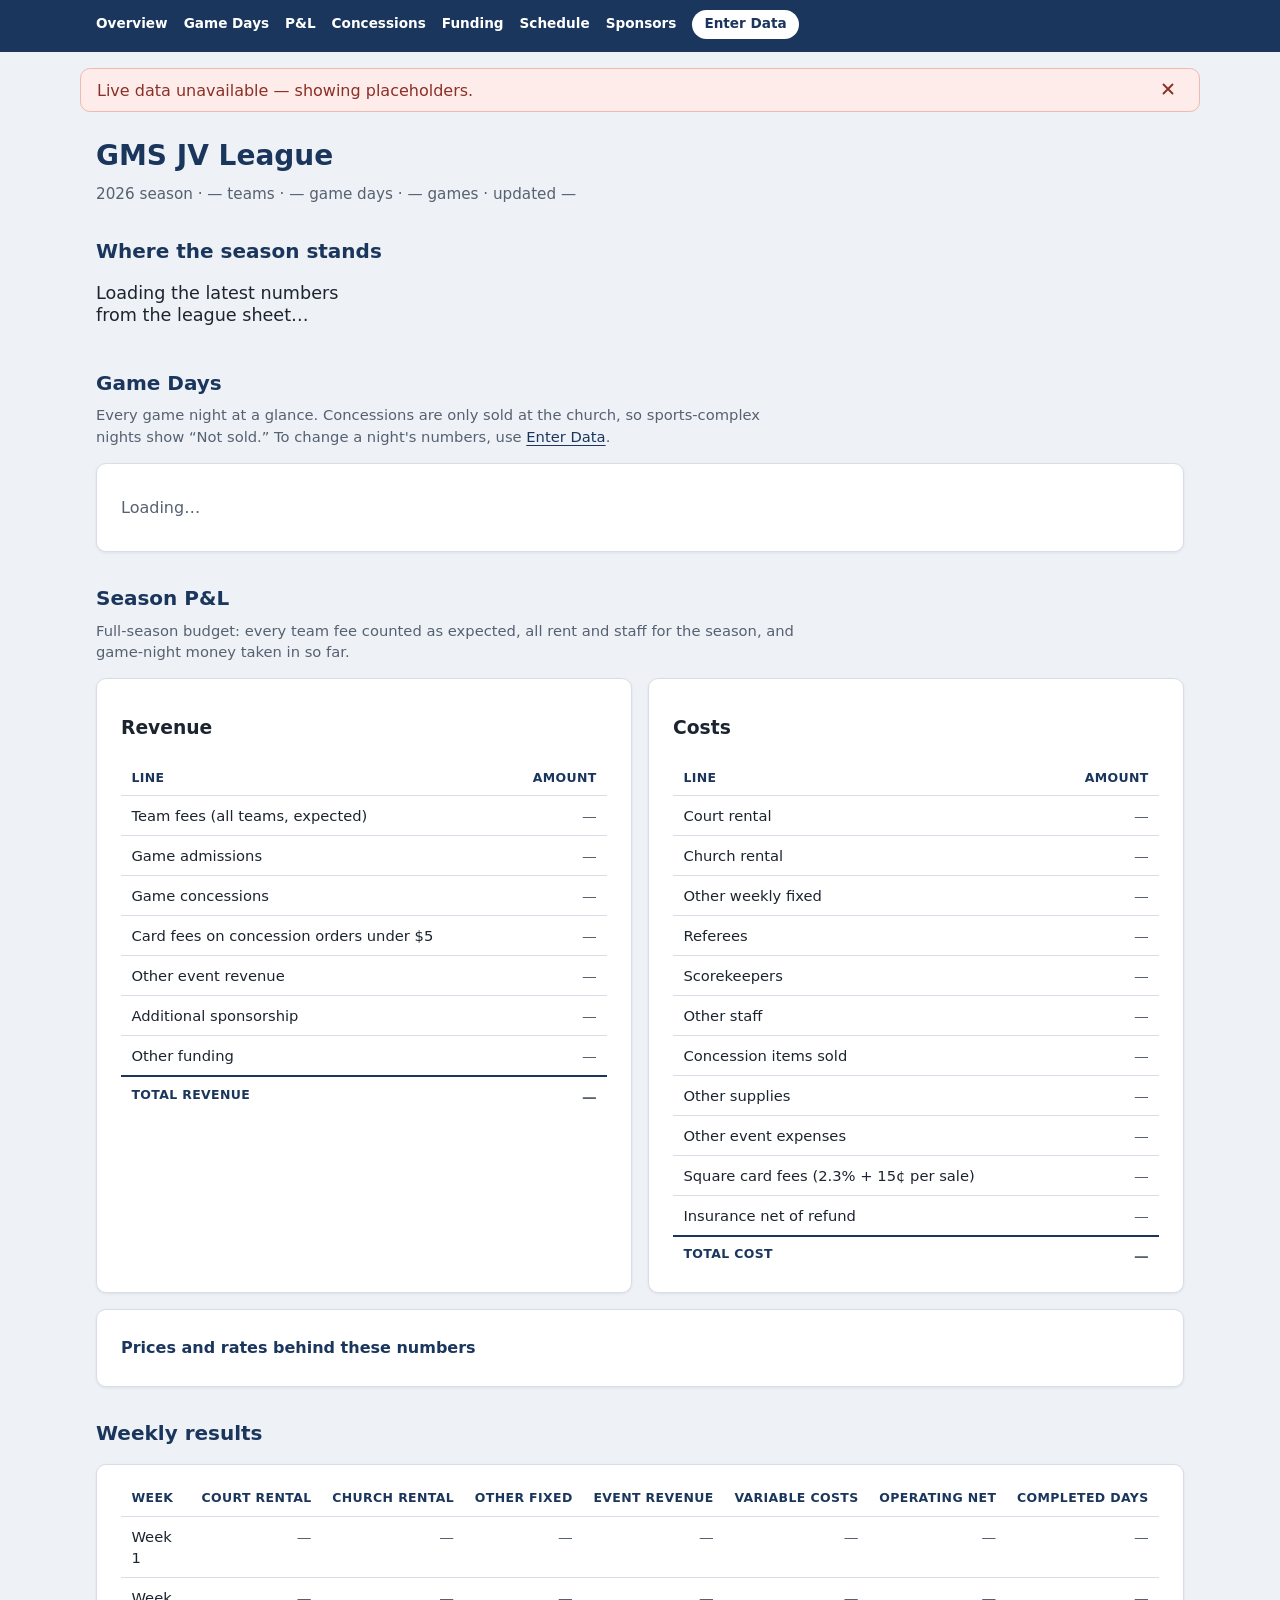
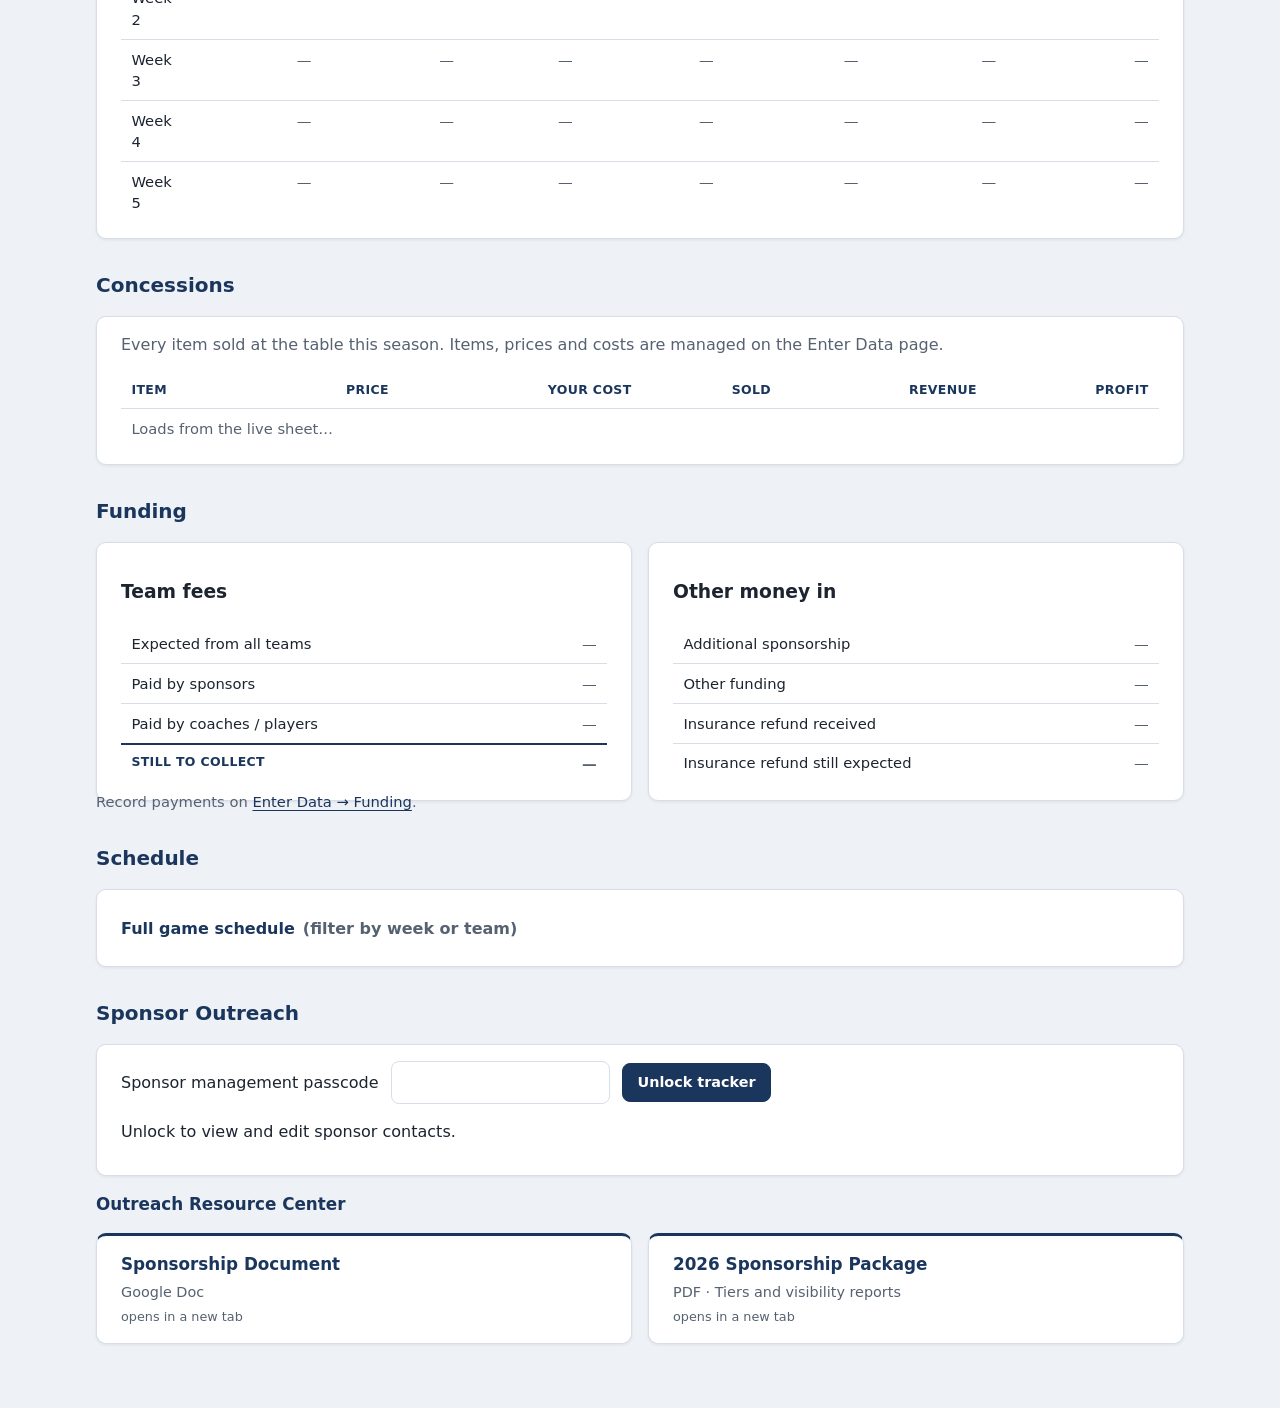
==== commit 5be66fb4: "Owner briefing redesign" ====
--- a/index.html
+++ b/index.html
@@ -3,11 +3,12 @@
 <head>
   <meta charset="UTF-8">
   <meta name="viewport" content="width=device-width, initial-scale=1.0">
-  <title>Kenny League — Season Dashboard</title>
+  <title>GMS JV League — Owner Dashboard</title>
   <link rel="stylesheet" href="style.css">
   <link rel="stylesheet" href="sponsors.css">
   <link rel="stylesheet" href="concessions.css">
   <link rel="stylesheet" href="daytable.css">
+  <link rel="stylesheet" href="briefing.css">
 </head>
 <body>
   <a class="skip-link" href="#main">Skip to content</a>
@@ -15,13 +16,11 @@
   <nav class="site-nav" aria-label="Section">
     <div class="site-nav-inner">
       <a href="#overview">Overview</a>
-      <a href="#pnl">Season P&amp;L</a>
-      <a href="#weekly">Weekly Results</a>
       <a href="#gamedays">Game Days</a>
-      <a href="#setup">Setup</a>
+      <a href="#pnl">P&amp;L</a>
       <a href="#concessions">Concessions</a>
+      <a href="#funding">Funding</a>
       <a href="#schedule">Schedule</a>
-      <a href="#funding">Funding</a>
       <a href="#sponsors">Sponsors</a>
       <a href="inputs.html" class="nav-cta">Enter Data</a>
     </div>
@@ -29,73 +28,42 @@
 
   <div id="data-banner" class="data-banner" role="status" hidden>
     <p>Live data unavailable — showing placeholders.</p>
-    <button type="button" id="data-banner-dismiss" aria-label="Dismiss">×</button>
+    <button type="button" id="data-banner-dismiss" aria-label="Dismiss"><svg aria-hidden="true" width="18" height="18" viewBox="0 0 24 24" fill="none" stroke="currentColor" stroke-width="2.5" stroke-linecap="round"><path d="M6 6l12 12M18 6L6 18"/></svg></button>
   </div>
 
   <main id="main" class="page">
     <header class="page-header">
-      <h1>Kenny League — Season Dashboard</h1>
+      <h1>GMS JV League</h1>
       <p class="subtitle">
-        2026 JV Season ·
+        2026 season ·
         <span class="num placeholder" data-key="teams">—</span> teams ·
-        <span class="num placeholder" data-key="weeks">—</span> weeks ·
         <span class="num placeholder" data-key="game_days">—</span> game days ·
-        <span class="num placeholder" data-key="games">—</span> games
+        <span class="num placeholder" data-key="games">—</span> games ·
+        updated <span class="placeholder" data-key="last_updated">—</span>
       </p>
-      <p class="last-updated">Last updated: <span class="placeholder" data-key="last_updated">—</span></p>
     </header>
 
-    <!-- ===== START: Season Overview ===== -->
-    <section id="overview" class="section">
-      <h2>Season Overview</h2>
-      <div class="kpi-grid">
-        <article class="kpi">
-          <p class="kpi-label">Season Net Income</p>
-          <p class="kpi-value num placeholder" data-key="season_net" data-signed>—</p>
-        </article>
-        <article class="kpi">
-          <p class="kpi-label">Net Using Fees Received</p>
-          <p class="kpi-value num placeholder" data-key="net_fees_received" data-signed>—</p>
-        </article>
-        <article class="kpi">
-          <p class="kpi-label">Completed-Day Operating Net</p>
-          <p class="kpi-value num placeholder" data-key="completed_day_net" data-signed>—</p>
-        </article>
-        <article class="kpi">
-          <p class="kpi-label">Team Fee Budget</p>
-          <p class="kpi-value num placeholder" data-key="team_fee_budget">—</p>
-        </article>
-        <article class="kpi">
-          <p class="kpi-label">Team Fees Received</p>
-          <p class="kpi-value num placeholder" data-key="team_fees_received">—</p>
-        </article>
-        <article class="kpi">
-          <p class="kpi-label">Team Fees Still to Collect</p>
-          <p class="kpi-value num placeholder" data-key="team_fees_to_collect">—</p>
-        </article>
-        <article class="kpi">
-          <p class="kpi-label">Days Completed</p>
-          <p class="kpi-value num">
-            <span class="placeholder" data-key="days_completed">—</span>
-            of
-            <span class="placeholder" data-key="game_days">—</span>
-          </p>
-        </article>
-        <article class="kpi">
-          <p class="kpi-label">Games Scheduled</p>
-          <p class="kpi-value num placeholder" data-key="games">—</p>
-        </article>
-        <article class="kpi">
-          <p class="kpi-label">Missing Prices</p>
-          <p class="kpi-value num placeholder" data-key="missing_prices">—</p>
-        </article>
-      </div>
-    </section>
-    <!-- ===== END: Season Overview ===== -->
+    <!-- ===== START: Overview (briefing.js + briefing.css) ===== -->
+    <section id="overview" class="section" aria-labelledby="overview-h">
+      <h2 id="overview-h">Where the season stands</h2>
+      <div class="brief" id="brief" aria-busy="true">
+        <p class="brief-lede placeholder">Loading the latest numbers from the league sheet…</p>
+      </div>
+    </section>
+    <!-- ===== END: Overview ===== -->
+
+    <!-- ===== START: Game Days (every game day at a glance; daytable.js + gamedays.js) ===== -->
+    <section id="gamedays" class="section">
+      <h2>Game Days</h2>
+      <p class="section-note">Every game night at a glance. Concessions are only sold at the church, so sports-complex nights show “Not sold.” To change a night's numbers, use <a href="inputs.html">Enter Data</a>.</p>
+      <div class="card" id="gd-table"><p class="muted">Loading…</p></div>
+    </section>
+    <!-- ===== END: Game Days ===== -->
 
     <!-- ===== START: Season P&L ===== -->
     <section id="pnl" class="section">
       <h2>Season P&amp;L</h2>
+      <p class="section-note">Full-season budget: every team fee counted as expected, all rent and staff for the season, and game-night money taken in so far.</p>
       <div class="split">
         <div class="card">
           <h3>Revenue</h3>
@@ -109,7 +77,7 @@
               </thead>
               <tbody>
                 <tr>
-                  <td>Team fees (budget)</td>
+                  <td>Team fees (all teams, expected)</td>
                   <td class="num placeholder" data-key="rev_team_fees">—</td>
                 </tr>
                 <tr>
@@ -208,12 +176,89 @@
           </div>
         </div>
       </div>
+
+      <details class="card pnl-assumptions" id="setup">
+        <summary>Prices and rates behind these numbers</summary>
+        <p class="note">To change any of these, use <a href="inputs.html#prices">Enter Data → Prices, Costs &amp; Rates</a>.</p>
+        <div class="table-wrap">
+          <table>
+            <thead>
+              <tr>
+                <th>Assumption</th>
+                <th class="num">Value</th>
+              </tr>
+            </thead>
+            <tbody>
+              <tr>
+                <td>Teams</td>
+                <td class="num placeholder" data-key="teams">—</td>
+              </tr>
+              <tr>
+                <td>Fee per team</td>
+                <td class="num placeholder" data-key="fee_per_team">—</td>
+              </tr>
+              <tr>
+                <td>Sponsor portion of fee</td>
+                <td class="num placeholder" data-key="sponsor_portion">—</td>
+              </tr>
+              <tr>
+                <td>Player portion of fee</td>
+                <td class="num placeholder" data-key="player_portion">—</td>
+              </tr>
+              <tr>
+                <td>Referees per game</td>
+                <td class="num placeholder" data-key="refs_per_game">—</td>
+              </tr>
+              <tr>
+                <td>Referee rate (per game)</td>
+                <td class="num placeholder" data-key="ref_rate">—</td>
+              </tr>
+              <tr>
+                <td>Scorekeeper rate (per hour)</td>
+                <td class="num placeholder" data-key="scorekeeper_rate">—</td>
+              </tr>
+              <tr>
+                <td>Ticket price (cash)</td>
+                <td class="num placeholder" data-key="admission_cash">—</td>
+              </tr>
+              <tr>
+                <td>Ticket price (card, before fee)</td>
+                <td class="num placeholder" data-key="admission_card">—</td>
+              </tr>
+              <tr>
+                <td>Card fee (once per card ticket order)</td>
+                <td class="num placeholder" data-key="card_fee_order">—</td>
+              </tr>
+              <tr>
+                <td>Card fee (concession orders under $5)</td>
+                <td class="num placeholder" data-key="conc_card_fee">—</td>
+              </tr>
+              <tr>
+                <td>Square rate per card sale</td>
+                <td class="num placeholder" data-key="card_rate">—</td>
+              </tr>
+              <tr>
+                <td>Square fixed fee per card sale</td>
+                <td class="num placeholder" data-key="card_fee_txn">—</td>
+              </tr>
+              <tr>
+                <td>Insurance cost</td>
+                <td class="num placeholder" data-key="insurance_cost">—</td>
+              </tr>
+              <tr>
+                <td>Insurance refund expected</td>
+                <td class="num placeholder" data-key="insurance_refund_expected">—</td>
+              </tr>
+            </tbody>
+          </table>
+        </div>
+      </details>
     </section>
     <!-- ===== END: Season P&L ===== -->
 
     <!-- ===== START: Weekly Results ===== -->
     <section id="weekly" class="section">
-      <h2>Weekly Results</h2>
+      <h2>Weekly results</h2>
       <div class="card">
         <div class="table-wrap">
           <table>
@@ -286,94 +331,6 @@
       </div>
     </section>
     <!-- ===== END: Weekly Results ===== -->
-
-    <!-- ===== START: Game Days (every game day at a glance; daytable.js + gamedays.js) ===== -->
-    <section id="gamedays" class="section">
-      <h2>Game Days</h2>
-      <p class="muted">Every game day in one view. Hover the ticket count for the cash/card split. Concessions are only sold at the church, so sports-complex-only days show “Not sold.” To change a day's numbers, use Enter Data.</p>
-      <div class="card" id="gd-table"><p class="muted">Loading…</p></div>
-    </section>
-    <!-- ===== END: Game Days ===== -->
-
-    <!-- ===== START: Setup / Assumptions ===== -->
-    <section id="setup" class="section">
-      <h2>Setup / Assumptions</h2>
-      <div class="card">
-        <div class="table-wrap">
-          <table>
-            <thead>
-              <tr>
-                <th>Assumption</th>
-                <th class="num">Value</th>
-              </tr>
-            </thead>
-            <tbody>
-              <tr>
-                <td>Teams</td>
-                <td class="num placeholder" data-key="teams">—</td>
-              </tr>
-              <tr>
-                <td>Fee per team</td>
-                <td class="num placeholder" data-key="fee_per_team">—</td>
-              </tr>
-              <tr>
-                <td>Sponsor portion of fee</td>
-                <td class="num placeholder" data-key="sponsor_portion">—</td>
-              </tr>
-              <tr>
-                <td>Player portion of fee</td>
-                <td class="num placeholder" data-key="player_portion">—</td>
-              </tr>
-              <tr>
-                <td>Referees per game</td>
-                <td class="num placeholder" data-key="refs_per_game">—</td>
-              </tr>
-              <tr>
-                <td>Referee rate (per game)</td>
-                <td class="num placeholder" data-key="ref_rate">—</td>
-              </tr>
-              <tr>
-                <td>Scorekeeper rate (per hour)</td>
-                <td class="num placeholder" data-key="scorekeeper_rate">—</td>
-              </tr>
-              <tr>
-                <td>Admission (cash)</td>
-                <td class="num placeholder" data-key="admission_cash">—</td>
-              </tr>
-              <tr>
-                <td>Admission (card, per ticket)</td>
-                <td class="num placeholder" data-key="admission_card">—</td>
-              </tr>
-              <tr>
-                <td>Card fee (once per card ticket order)</td>
-                <td class="num placeholder" data-key="card_fee_order">—</td>
-              </tr>
-              <tr>
-                <td>Card fee (concession orders under $5)</td>
-                <td class="num placeholder" data-key="conc_card_fee">—</td>
-              </tr>
-              <tr>
-                <td>Square rate per card sale</td>
-                <td class="num placeholder" data-key="card_rate">—</td>
-              </tr>
-              <tr>
-                <td>Square fixed fee per card sale</td>
-                <td class="num placeholder" data-key="card_fee_txn">—</td>
-              </tr>
-              <tr>
-                <td>Insurance cost</td>
-                <td class="num placeholder" data-key="insurance_cost">—</td>
-              </tr>
-              <tr>
-                <td>Insurance refund expected</td>
-                <td class="num placeholder" data-key="insurance_refund_expected">—</td>
-              </tr>
-            </tbody>
-          </table>
-        </div>
-      </div>
-    </section>
-    <!-- ===== END: Setup / Assumptions ===== -->
 
     <!-- ===== START: Concessions ===== -->
     <section id="concessions" class="section">
@@ -394,10 +351,42 @@
     </section>
     <!-- ===== END: Concessions ===== -->
 
+    <!-- ===== START: Funding ===== -->
+    <section id="funding" class="section">
+      <h2>Funding</h2>
+      <div class="split">
+        <div class="card">
+          <h3>Team fees</h3>
+          <table class="fund-table">
+            <tbody>
+              <tr><td>Expected from all teams</td><td class="num placeholder" data-key="team_fee_budget">—</td></tr>
+              <tr><td>Paid by sponsors</td><td class="num placeholder" data-key="pay_sponsors_fees">—</td></tr>
+              <tr><td>Paid by coaches / players</td><td class="num placeholder" data-key="pay_players_fees">—</td></tr>
+              <tr class="total-row"><th scope="row">Still to collect</th><td class="num placeholder" data-key="team_fees_to_collect">—</td></tr>
+            </tbody>
+          </table>
+        </div>
+        <div class="card">
+          <h3>Other money in</h3>
+          <table class="fund-table">
+            <tbody>
+              <tr><td>Additional sponsorship</td><td class="num placeholder" data-key="pay_add_sponsor">—</td></tr>
+              <tr><td>Other funding</td><td class="num placeholder" data-key="pay_other_funding">—</td></tr>
+              <tr><td>Insurance refund received</td><td class="num placeholder" data-key="pay_insurance_refund">—</td></tr>
+              <tr><td>Insurance refund still expected</td><td class="num placeholder" data-key="pay_expected_refund">—</td></tr>
+            </tbody>
+          </table>
+        </div>
+      </div>
+      <p class="section-note">Record payments on <a href="inputs.html#funding">Enter Data → Funding</a>.</p>
+    </section>
+    <!-- ===== END: Funding ===== -->
+
     <!-- ===== START: Schedule Summary ===== -->
     <section id="schedule" class="section">
       <h2>Schedule</h2>
-      <div class="card">
+      <details class="card sched-details">
+        <summary>Full game schedule <span class="muted">(filter by week or team)</span></summary>
         <p class="note">Live from the Schedule tab in the Google Sheet. Tue &amp; Thu: Alachua Sports Complex (Courts 1–2). Wed &amp; Fri: Abundant Grace Church (Main Court). No games Thanksgiving week.</p>
         <div class="sched-filters">
           <label>Week
@@ -425,41 +414,9 @@
             </tbody>
           </table>
         </div>
-      </div>
+      </details>
     </section>
     <!-- ===== END: Schedule Summary ===== -->
-
-    <!-- ===== START: Funding ===== -->
-    <section id="funding" class="section">
-      <h2>Funding</h2>
-      <div class="kpi-grid">
-        <article class="kpi">
-          <p class="kpi-label">Sponsor payments</p>
-          <p class="kpi-value num placeholder" data-key="pay_sponsors_fees">—</p>
-        </article>
-        <article class="kpi">
-          <p class="kpi-label">Coach / player payments</p>
-          <p class="kpi-value num placeholder" data-key="pay_players_fees">—</p>
-        </article>
-        <article class="kpi">
-          <p class="kpi-label">Additional sponsorship</p>
-          <p class="kpi-value num placeholder" data-key="pay_add_sponsor">—</p>
-        </article>
-        <article class="kpi">
-          <p class="kpi-label">Other funding</p>
-          <p class="kpi-value num placeholder" data-key="pay_other_funding">—</p>
-        </article>
-        <article class="kpi">
-          <p class="kpi-label">Insurance refund received</p>
-          <p class="kpi-value num placeholder" data-key="pay_insurance_refund">—</p>
-        </article>
-        <article class="kpi">
-          <p class="kpi-label">Expected insurance refund</p>
-          <p class="kpi-value num placeholder" data-key="pay_expected_refund">—</p>
-        </article>
-      </div>
-    </section>
-    <!-- ===== END: Funding ===== -->
 
     <!-- ===== START: Sponsors ===== -->
     <section id="sponsors" class="section">
@@ -548,10 +505,12 @@
   </main>
 
   <script src="config.js"></script>
+  <script src="format.js"></script>
   <script src="app.js"></script>
   <script src="sponsors.js"></script>
   <script src="concessions.js"></script>
   <script src="daytable.js"></script>
   <script src="gamedays.js"></script>
+  <script src="briefing.js"></script>
 </body>
 </html>
--- a/style.css
+++ b/style.css
@@ -4,12 +4,12 @@
   --color-navy: #1b365d;
   --color-navy-hover: #152a49;
   --color-text: #1c2430;
-  --color-muted: #6b7789;
+  --color-muted: #566171;          /* 5.3:1 on --color-bg, 6:1 on white */
   --color-border: #d7dee8;
   --color-positive: #1a7f4b;
   --color-negative: #c0392b;
   --color-warning-bg: #fff4cc;
-  --color-warning-text: #8a6d00;
+  --color-warning-text: #6e5600;    /* 6:1 on --color-warning-bg */
   --color-warning-border: #e6c84a;
   --color-banner-bg: #fdecea;
   --color-banner-text: #8c2f26;
@@ -23,7 +23,20 @@
   --shadow: 0 1px 3px rgba(27, 54, 93, 0.08);
   --nav-height: 3.25rem;
   --max-width: 1120px;
-  --font: "Segoe UI", Tahoma, Geneva, Verdana, sans-serif;
+  --font: system-ui, -apple-system, "Segoe UI", Roboto, "Helvetica Neue", Arial, sans-serif;
+  --color-focus: #2f6fd6;
+  --color-row-hover: #f3f6fa;
+  --color-selected: #e4ecf7;
+  --color-selected-border: #9db4d6;
+  --color-positive-bg: #e6f4ec;
+  --color-positive-border: #b7e0c8;
+  --color-info-bg: #e8eef7;
+  --color-info-border: #c5d3e8;
+  --color-neutral-bg: #f1f3f6;
+  --color-neutral-border: #dde2e8;
+  --color-today-bg: #fff4d6;
+  --color-today-text: #6e4d00;
+  --color-today-border: #f0d68a;
 }
 
 *,
@@ -46,6 +59,25 @@
 
 a {
   color: var(--color-navy);
+  text-underline-offset: 0.18em;
+}
+
+::selection { background: #c9d9f2; color: var(--color-text); }
+input, select, textarea { caret-color: var(--color-navy); accent-color: var(--color-navy); }
+
+/* One visible focus ring for every control (keyboard only). */
+:focus-visible {
+  outline: 3px solid var(--color-focus);
+  outline-offset: 2px;
+  border-radius: 4px;
+}
+.site-nav :focus-visible { outline-color: #fff; }
+
+.section-note {
+  margin: calc(var(--space-sm) * -1) 0 var(--space-md);
+  color: var(--color-muted);
+  font-size: 0.92rem;
+  max-width: 75ch;
 }
 
 .skip-link {
@@ -89,9 +121,10 @@
 }
 
 .site-nav a:hover,
-.site-nav a:focus {
+.site-nav a:focus-visible {
   text-decoration: underline;
 }
+.site-nav a[aria-current="true"] { text-decoration: underline; text-decoration-thickness: 2px; }
 
 .data-banner {
   display: none;
@@ -324,6 +357,20 @@
   .page-header h1 {
     font-size: 1.4rem;
   }
+
+  /* Phone nav: one swipeable row with a fade at the edge, tap targets 44px tall. */
+  .site-nav-inner {
+    flex-wrap: nowrap;
+    overflow-x: auto;
+    scrollbar-width: none;
+    padding-top: 0;
+    padding-bottom: 0;
+    -webkit-mask-image: linear-gradient(to right, #000 85%, transparent);
+            mask-image: linear-gradient(to right, #000 85%, transparent);
+  }
+  .site-nav-inner::-webkit-scrollbar { display: none; }
+  .site-nav a { display: inline-flex; align-items: center; min-height: 44px; }
+  .site-nav a.nav-cta { min-height: 34px; margin: 5px 0; }
 }
 
 /* ===== START: Enter Data page (inputs.html) ===== */
@@ -397,8 +444,8 @@
 .in-tab.is-active { color: var(--color-navy); border-bottom-color: var(--color-navy); }
 
 .in-day-bar { display: flex; gap: var(--space-sm); align-items: center; margin-bottom: var(--space-md); padding: var(--space-sm); }
-.in-day-bar select { flex: 1; min-width: 0; font: inherit; font-size: 1rem; padding: 0.5rem; border: 1px solid var(--color-border); border-radius: 8px; background: #fff; }
-.in-day-bar .btn { font-size: 1.2rem; padding: 0.35rem 0.8rem; }
+.in-day-bar select { flex: 1; min-width: 0; min-height: 44px; font: inherit; font-size: 1rem; padding: 0.5rem; border: 1px solid var(--color-border); border-radius: 8px; background: #fff; }
+.in-day-bar .btn { color: var(--color-navy); }
 .in-day-summary { margin-bottom: var(--space-sm); }
 
 .in-groups { display: grid; gap: var(--space-md); }
@@ -492,7 +539,24 @@
 .sched-hl { font-weight: 700; color: var(--color-navy); }
 /* ===== END: Schedule section ===== */
 
-/* Square sync bar (Enter Data → Game Days) */
-.in-square { display: flex; gap: 1rem; align-items: center; justify-content: space-between; flex-wrap: wrap; }
-.in-square-text { margin: 0 0 0.25rem; font-weight: 600; }
-.in-square-text.is-error { color: var(--color-error-text, #b42318); }
+/* Enter Data: game-night header pieces */
+.btn-icon { display: inline-flex; align-items: center; justify-content: center; min-width: 44px; min-height: 44px; padding: 0; }
+.btn-small { font-size: 0.85rem; padding: 0.35rem 0.75rem; min-height: 36px; }
+.nav-back { display: inline-flex; align-items: center; gap: 0.35rem; }
+.in-day-line { margin: 0 0 var(--space-sm); font-size: 0.95rem; font-variant-numeric: tabular-nums; }
+.in-day-line-note { color: var(--color-muted); font-size: 0.85rem; }
+.in-square { display: flex; gap: var(--space-sm) var(--space-md); align-items: center; justify-content: space-between; flex-wrap: wrap;
+  margin: 0 0 var(--space-md); padding: var(--space-xs) var(--space-sm) var(--space-xs) var(--space-md);
+  background: var(--color-info-bg); border: 1px solid var(--color-info-border); border-radius: 8px; }
+.in-square-text { margin: 0; font-size: 0.88rem; flex: 1 1 18rem; }
+.in-square-text.is-error { color: var(--color-negative); font-weight: 600; }
+.in-noconc { margin: 0; }
+.in-remember { display: inline-flex; align-items: center; gap: 0.5rem; min-height: 36px; }
+.in-remember input { width: 1.15rem; height: 1.15rem; }
+@media (max-width: 560px) {
+  .in-tabs { -webkit-mask-image: linear-gradient(to right, #000 82%, transparent); mask-image: linear-gradient(to right, #000 82%, transparent); scrollbar-width: none; }
+  .in-tabs::-webkit-scrollbar { display: none; }
+  .in-tab { min-height: 44px; }
+  .in-bool-label { min-height: 44px; }
+  .page-header { margin-bottom: var(--space-lg); }
+}
--- a/daytable.css
+++ b/daytable.css
@@ -1,26 +1,45 @@
-/* All game days table (daytable.js) */
-.dt-chips { display: flex; flex-wrap: wrap; gap: 0.5rem; margin-bottom: 0.75rem; }
-.dt-chip { display: flex; flex-direction: column; padding: 0.45rem 0.75rem; border: 1px solid var(--color-border, #d9dee6); border-radius: 8px; background: var(--color-surface, #fff); min-width: 7.5rem; }
-.dt-chip-label { font-size: 0.72rem; text-transform: uppercase; letter-spacing: 0.04em; color: var(--color-muted, #5b6573); }
-.dt-chip-value { font-weight: 700; font-size: 1.05rem; }
+/* All game nights table (daytable.js). Colors come from the tokens in style.css. */
+.dt-chips { display: flex; flex-wrap: wrap; gap: var(--space-sm); margin-bottom: var(--space-md); }
+.dt-chip { display: flex; flex-direction: column; padding: 0.45rem 0.75rem; border: 1px solid var(--color-border); border-radius: 8px; background: var(--color-surface); min-width: 7.5rem; }
+.dt-chip-label { font-size: 0.78rem; color: var(--color-muted); }
+.dt-chip-value { font-weight: 700; font-size: 1.05rem; text-align: left; }
 .dt-table td, .dt-table th { white-space: nowrap; }
-.dt-table .dt-week td { background: var(--color-bg, #eef1f5); font-size: 0.75rem; font-weight: 700; text-transform: uppercase; letter-spacing: 0.05em; color: var(--color-muted, #5b6573); padding-top: 0.35rem; padding-bottom: 0.35rem; }
+.dt-table .dt-week td { background: var(--color-bg); font-size: 0.78rem; font-weight: 700; color: var(--color-muted); padding-top: 0.35rem; padding-bottom: 0.35rem; }
 .dt-day-name { display: block; font-weight: 600; }
-.dt-day-sub, .dt-sub { display: block; font-size: 0.75rem; color: var(--color-muted, #5b6573); font-weight: 400; }
-.dt-row.is-upcoming td { color: var(--color-muted, #5b6573); }
+.dt-day-sub, .dt-sub { display: block; font-size: 0.78rem; color: var(--color-muted); font-weight: 400; }
+.dt-row.is-upcoming td { color: var(--color-muted); }
 .dt-table.is-clickable .dt-row { cursor: pointer; }
-.dt-table.is-clickable .dt-row:hover td, .dt-table.is-clickable .dt-row:focus td { background: #f4f7fb; outline: none; }
-.dt-row.is-selected td { background: #e8eef7; }
-.dt-row.is-selected td:first-child { box-shadow: inset 3px 0 0 var(--color-navy, #1b365d); }
-.dt-status { display: inline-block; border-radius: 999px; padding: 0.1rem 0.55rem; font-size: 0.75rem; font-weight: 600; border: 1px solid transparent; }
-.dt-done { background: #e6f4ec; color: var(--color-positive, #1a7f4b); border-color: #b7e0c8; }
-.dt-square { background: #e8eef7; color: var(--color-navy, #1b365d); border-color: #c5d3e8; }
-.dt-entered { background: #f1f3f6; color: #3b4452; border-color: #dde2e8; }
-.dt-today { background: #fff4d6; color: #7a5600; border-color: #f0d68a; }
-.dt-missing { background: var(--color-warning-bg, #fff4e5); color: var(--color-warning-text, #8a5300); border-color: var(--color-warning-border, #f3c98b); }
-.dt-upcoming { background: transparent; color: var(--color-muted, #5b6573); border-color: #dde2e8; }
-.dt-note { font-size: 0.8rem; color: var(--color-muted, #5b6573); margin: 0.5rem 0 0; }
-.in-alldays > summary { cursor: pointer; font-weight: 700; padding: 0.25rem 0; }
-.in-alldays[open] > summary { margin-bottom: 0.75rem; }
-.dt-na { color: var(--color-muted, #5b6573); font-size: 0.8rem; }
-.dt-flag { color: var(--color-warning-text, #8a5300); font-weight: 700; }
+.dt-table.is-clickable .dt-row:hover td { background: var(--color-row-hover); }
+.dt-table.is-clickable .dt-row:focus-visible { outline: 3px solid var(--color-focus); outline-offset: -3px; }
+.dt-row.is-selected td { background: var(--color-selected); border-bottom-color: var(--color-selected-border); }
+.dt-row.is-selected .dt-day-name { color: var(--color-navy); }
+.dt-status { display: inline-block; border-radius: 999px; padding: 0.1rem 0.55rem; font-size: 0.78rem; font-weight: 600; border: 1px solid transparent; }
+.dt-done { background: var(--color-positive-bg); color: var(--color-positive); border-color: var(--color-positive-border); }
+.dt-square { background: var(--color-info-bg); color: var(--color-navy); border-color: var(--color-info-border); }
+.dt-entered { background: var(--color-neutral-bg); color: var(--color-text); border-color: var(--color-neutral-border); }
+.dt-today { background: var(--color-today-bg); color: var(--color-today-text); border-color: var(--color-today-border); }
+.dt-missing { background: var(--color-warning-bg); color: var(--color-warning-text); border-color: var(--color-warning-border); }
+.dt-upcoming { background: transparent; color: var(--color-muted); border-color: var(--color-neutral-border); }
+.dt-na { color: var(--color-muted); font-size: 0.82rem; }
+.dt-flag { color: var(--color-warning-text); font-weight: 700; }
+.dt-note { font-size: 0.82rem; color: var(--color-muted); margin: var(--space-sm) 0 0; }
+
+/* Phones: keep Night · Tickets · Net · Status; the rest is one tap away (Enter Data) */
+@media (max-width: 640px) {
+  .dt-table .dt-opt { display: none; }
+  .dt-table td, .dt-table th { padding-left: 0.45rem; padding-right: 0.45rem; }
+  .dt-chip { min-width: 0; flex: 1 1 40%; }
+}
+
+/* Enter Data: folded "All game nights" header */
+.in-alldays > summary {
+  cursor: pointer;
+  font-weight: 700;
+  min-height: 44px;
+  display: flex;
+  flex-wrap: wrap;
+  align-items: center;
+  gap: 0.25rem 0.75rem;
+}
+.in-alldays-glance { font-weight: 500; font-size: 0.9rem; color: var(--color-muted); font-variant-numeric: tabular-nums; }
+.in-alldays[open] > summary { margin-bottom: var(--space-sm); }
--- a/briefing.css
+++ b/briefing.css
@@ -0,0 +1,80 @@
+/* "Where the season stands" (briefing.js) */
+.brief {
+  display: grid;
+  grid-template-columns: minmax(0, 1.55fr) minmax(0, 1fr);
+  gap: var(--space-xl);
+  align-items: start;
+}
+
+.brief-lede {
+  margin: 0 0 var(--space-sm);
+  font-size: 1.45rem;
+  line-height: 1.3;
+  font-weight: 600;
+  color: var(--color-text);
+  max-width: 34ch;
+  text-wrap: balance;
+}
+.brief-lede strong { font-variant-numeric: tabular-nums; white-space: nowrap; }
+.brief-lede.placeholder { font-size: 1.1rem; font-weight: 400; }
+
+.brief-sub {
+  margin: 0 0 var(--space-lg);
+  color: var(--color-muted);
+  max-width: 62ch;
+}
+
+/* Bridge (waterfall): cash so far → fees owed → season floor */
+.brief-chart { width: 100%; max-width: 640px; }
+.brief-bridge { display: block; overflow: visible; }
+.bb-zero { stroke: var(--color-border); stroke-width: 1.5; }
+.bb-link { stroke: var(--color-muted); stroke-width: 1; stroke-dasharray: 3 3; }
+.bb-bar.bb-start.is-neg, .bb-bar.bb-step.is-neg { fill: #e3a29a; }
+.bb-bar.bb-start.is-pos, .bb-bar.bb-step.is-pos { fill: #8fc7a6; }
+.bb-bar.bb-total { fill: var(--color-navy); }
+.bb-value { font: 700 15px var(--font); text-anchor: middle; font-variant-numeric: tabular-nums; fill: var(--color-text); }
+.bb-value.is-neg { fill: var(--color-negative); }
+.bb-value.is-pos { fill: var(--color-positive); }
+.bb-label { font: 500 13px var(--font); text-anchor: middle; fill: var(--color-muted); }
+.bb-label.is-total { font-weight: 700; fill: var(--color-navy); }
+
+/* Side panel: one card, three parts separated by rules (not three cards) */
+.brief-side { padding: 0; }
+.brief-side > div { padding: var(--space-md) var(--space-lg); }
+.brief-side > div + div { border-top: 1px solid var(--color-border); }
+.brief-side h3 { margin: 0 0 var(--space-xs); font-size: 0.95rem; color: var(--color-navy); }
+.brief-when { margin: 0 0 var(--space-xs); }
+.brief-night p { margin-top: 0; margin-bottom: 0; }
+.brief-night .brief-when { margin-bottom: var(--space-xs); }
+.brief-facts { display: grid; grid-template-columns: repeat(4, auto); gap: var(--space-xs) var(--space-md); margin: var(--space-xs) 0 0; justify-content: start; }
+.brief-facts dt { font-size: 0.78rem; color: var(--color-muted); }
+.brief-facts dd { margin: 0; font-weight: 700; text-align: left; }
+.brief-flag { margin: var(--space-xs) 0 0; font-size: 0.88rem; font-weight: 600; color: var(--color-warning-text); }
+
+.brief-attn ul { list-style: none; margin: 0; padding: 0; display: grid; gap: var(--space-sm); }
+.brief-attn li { font-size: 0.92rem; line-height: 1.4; }
+.brief-attn li a { font-weight: 700; white-space: nowrap; }
+.brief-attn li.is-urgent span { color: var(--color-negative); font-weight: 600; }
+
+@media (max-width: 900px) {
+  .brief { grid-template-columns: 1fr; gap: var(--space-lg); }
+  .brief-lede { font-size: 1.25rem; max-width: none; }
+}
+@media (max-width: 560px) {
+  .brief-facts { grid-template-columns: repeat(2, auto); }
+}
+
+/* Folded sections (P&L assumptions, schedule) */
+.pnl-assumptions, .sched-details { margin-top: var(--space-md); }
+.pnl-assumptions > summary, .sched-details > summary {
+  cursor: pointer;
+  font-weight: 700;
+  color: var(--color-navy);
+  padding: var(--space-xs) 0;
+  min-height: 44px;
+  display: flex;
+  align-items: center;
+  gap: 0.5rem;
+}
+.pnl-assumptions[open] > summary, .sched-details[open] > summary { margin-bottom: var(--space-sm); }
+.fund-table td, .fund-table th { border-bottom: 1px solid var(--color-border); }
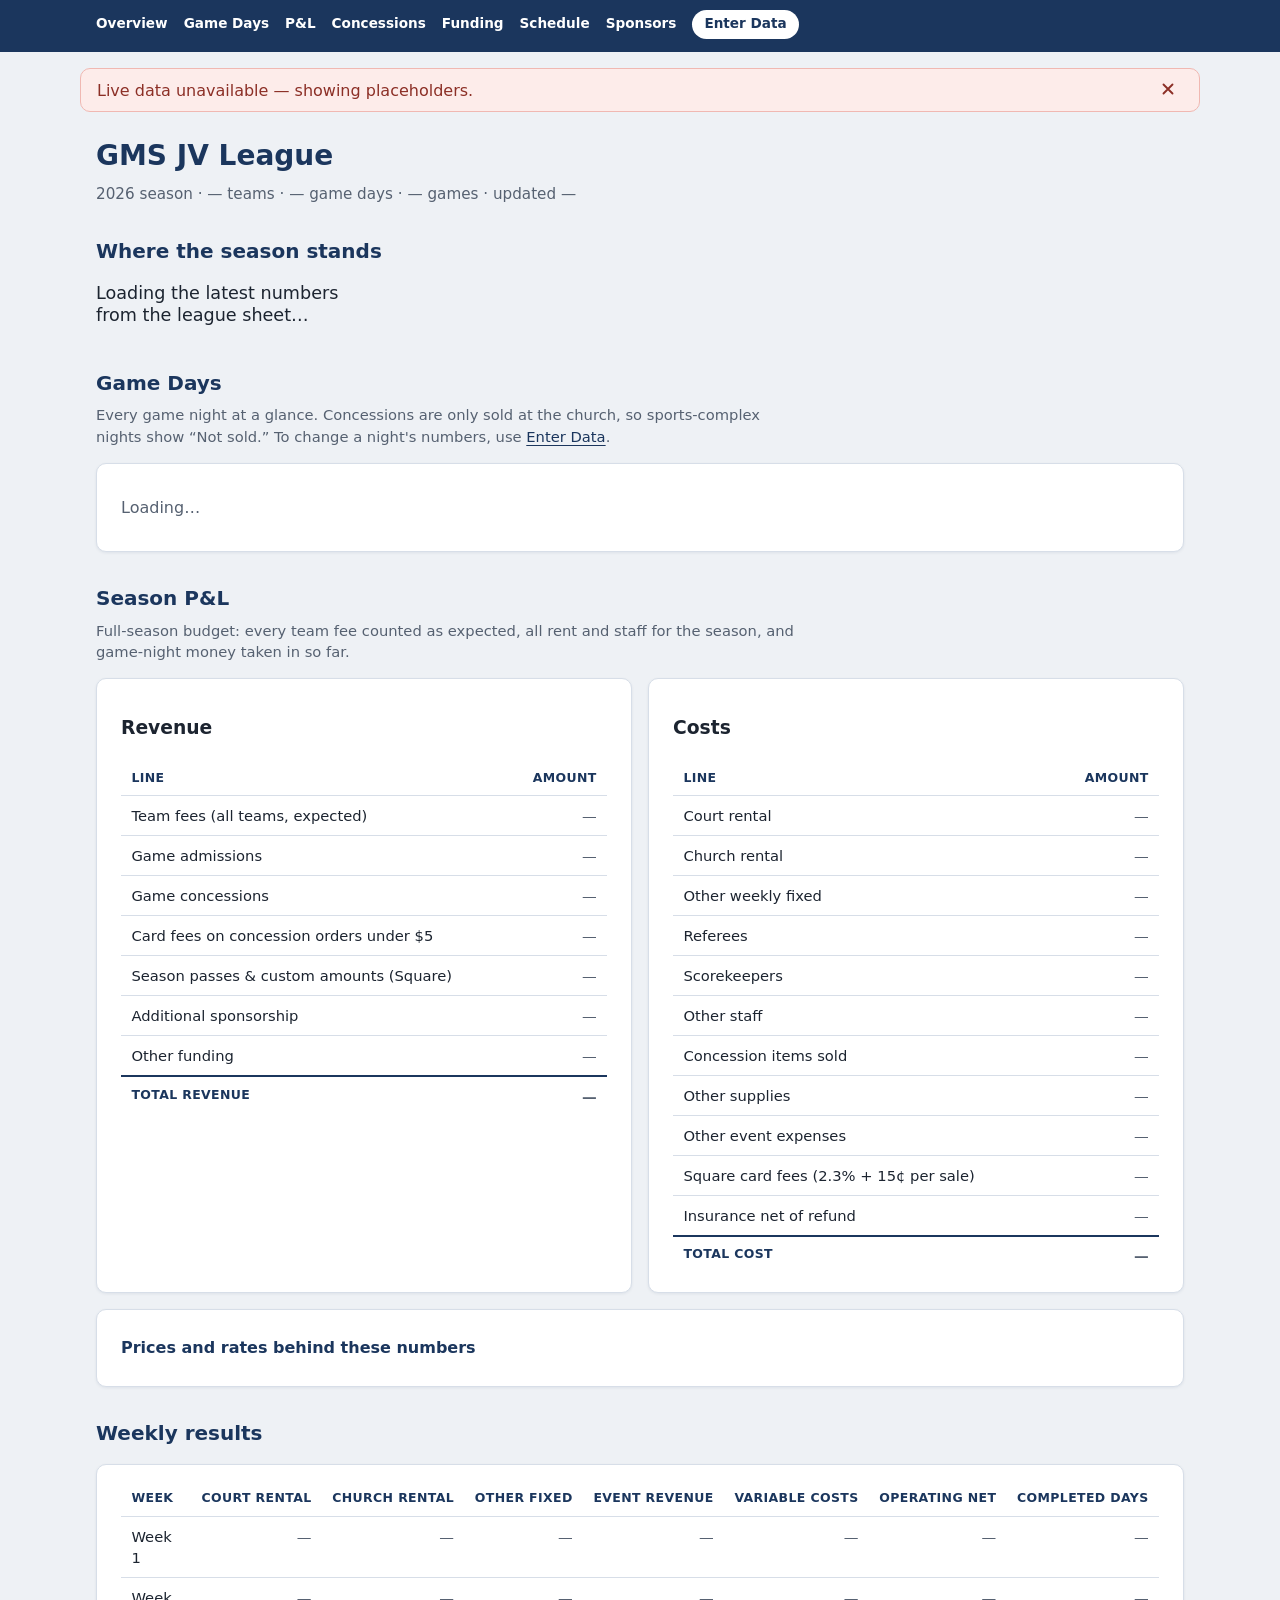
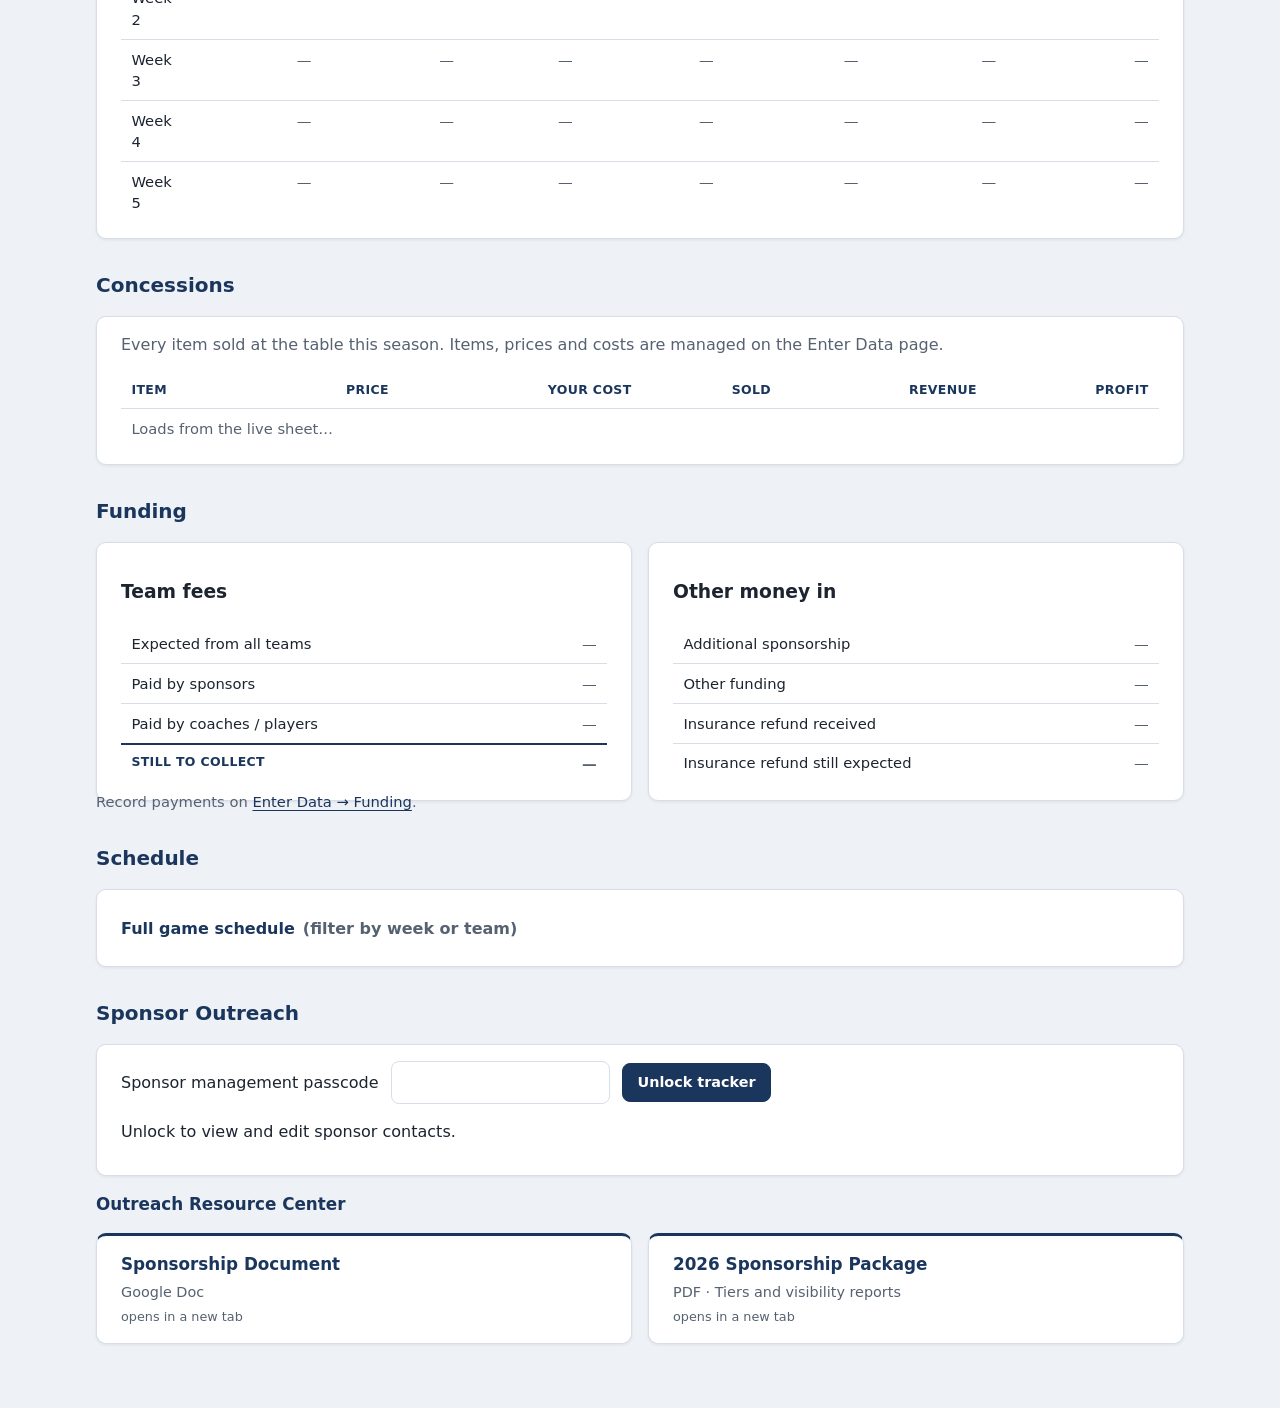
==== commit 20b3be06: "Classify Square sales" ====
--- a/index.html
+++ b/index.html
@@ -93,7 +93,7 @@
                   <td class="num placeholder" data-key="rev_conc_card_fees">—</td>
                 </tr>
                 <tr>
-                  <td>Other event revenue</td>
+                  <td>Season passes &amp; custom amounts (Square)</td>
                   <td class="num placeholder" data-key="rev_other_event">—</td>
                 </tr>
                 <tr>
